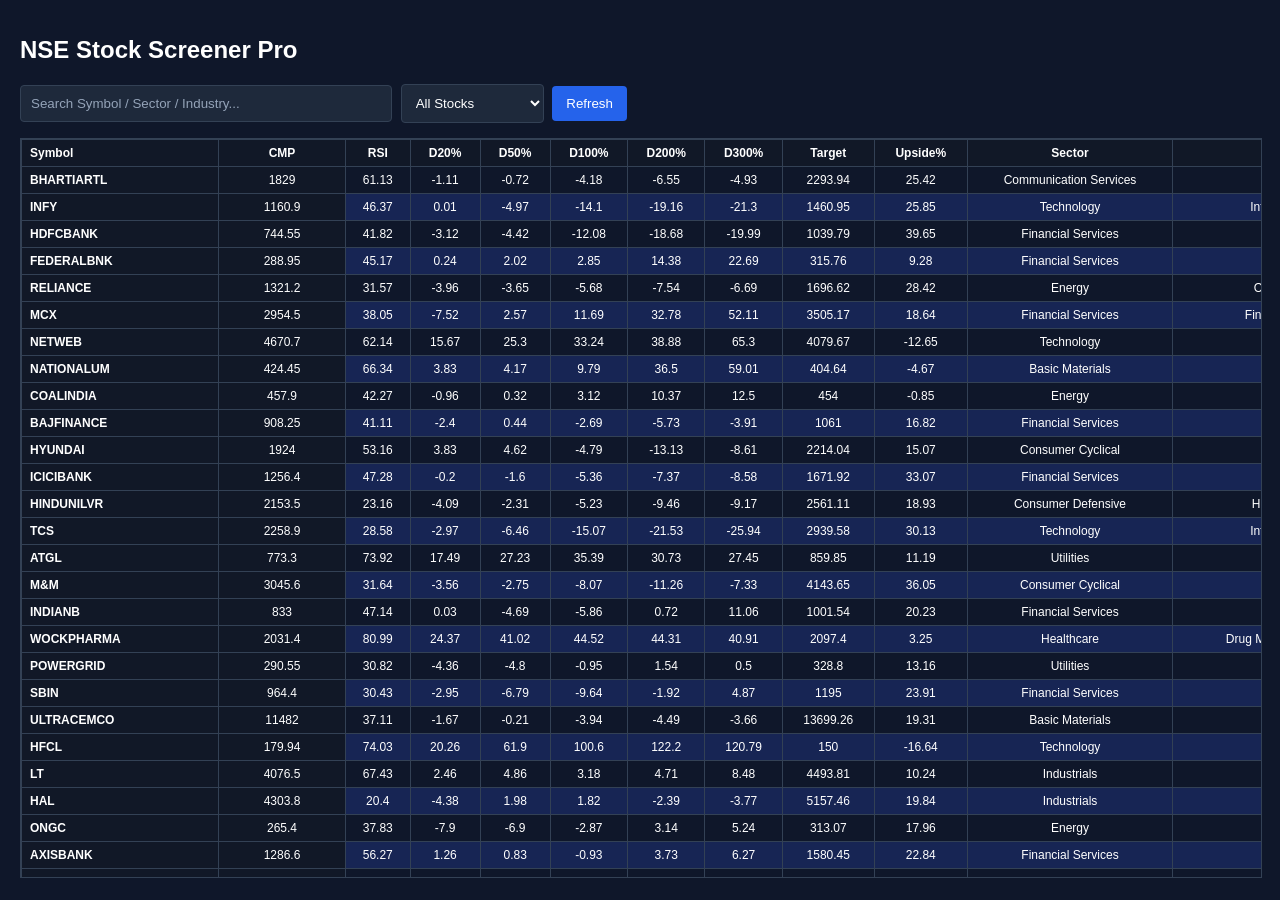
==== index.html @ 65018657 "Add files via upload" ====
<!DOCTYPE html>
<html>

<head>

<meta charset="UTF-8">

<title>NSE Stock Screener Pro</title>

<link rel="stylesheet" href="style.css">

</head>

<body>

<h1>NSE Stock Screener Pro</h1>

<div class="toolbar">

<input
    type="text"
    id="search"
    placeholder="Search Symbol / Sector / Industry..."
>

<select id="filter">

    <option value="all">
        All Stocks
    </option>

    <option value="buy">
        Buy / Strong Buy
    </option>

    <option value="rsi30">
        RSI < 30
    </option>

    <option value="rsi70">
        RSI > 70
    </option>

    <option value="upside20">
        Upside > 20%
    </option>

</select>

<button onclick="loadData()">
    Refresh
</button>

</div>

<div class="table-container">

<table id="stocks">

<thead>

<tr>

<th onclick="sortTable('symbol')">
Symbol
</th>

<th onclick="sortTable('close')">
CMP
</th>

<th onclick="sortTable('rsi')">
RSI
</th>

<th onclick="sortTable('dma20_gap_pct')">
D20%
</th>

<th onclick="sortTable('dma50_gap_pct')">
D50%
</th>

<th onclick="sortTable('dma100_gap_pct')">
D100%
</th>

<th onclick="sortTable('dma200_gap_pct')">
D200%
</th>

<th onclick="sortTable('dma300_gap_pct')">
D300%
</th>

<th onclick="sortTable('target')">
Target
</th>

<th onclick="sortTable('target_upside_pct')">
Upside%
</th>

<th onclick="sortTable('sector')">
Sector
</th>

<th onclick="sortTable('industry')">
Industry
</th>

<th onclick="sortTable('trailing_pe')">
PE
</th>

<th onclick="sortTable('forward_pe')">
Fwd PE
</th>

<th onclick="sortTable('price_to_book')">
PB
</th>

<th onclick="sortTable('roe')">
ROE %
</th>

<th onclick="sortTable('debt_to_equity')">
DebtEq
</th>

<th onclick="sortTable('revenue_growth')">
Revenue Growth %
</th>

<th onclick="sortTable('earnings_growth')">
Earnings Growth %
</th>

<th onclick="sortTable('recommendation')">
Recommendation
</th>

<th onclick="sortTable('analyst_count')">
Analysts
</th>

</tr>

</thead>

<tbody>

</tbody>

</table>

</div>

<script src="app.js"></script>

</body>

</html>
---- style.css ----
/* ==========================
   GENERAL
========================== */

body{

    font-family: Helvetica, Arial, sans-serif;

    font-size:13px;

    margin:0;
    padding:20px;

    background:#0f172a;
    color:white;
}

h1{

    margin-bottom:20px;

    color:white;

    font-size:24px;
}

/* ==========================
   TOOLBAR
========================== */

.toolbar{

    margin-bottom:15px;
}

input{

    width:350px;

    padding:10px;

    background:#1e293b;
    color:white;

    border:1px solid #334155;

    border-radius:4px;
}

input::placeholder{

    color:#94a3b8;
}

select{

    padding:10px;

    margin-left:5px;

    background:#1e293b;
    color:white;

    border:1px solid #334155;

    border-radius:4px;
}

button{

    padding:10px 14px;

    margin-left:5px;

    background:#2563eb;
    color:white;

    border:none;

    border-radius:4px;

    cursor:pointer;
}

button:hover{

    background:#1d4ed8;
}

/* ==========================
   TABLE CONTAINER
========================== */

.table-container{

    width:100%;

    overflow-x:auto;
    overflow-y:auto;

    max-height:82vh;

    border:1px solid #334155;
}

/* ==========================
   TABLE
========================== */

table{

    border-collapse:collapse;

    min-width:2600px;

    width:max-content;
}

thead th{

    position:sticky;

    top:0;

    background:#111827;

    color:white;

    z-index:5;
}

th,
td{

    border:1px solid #334155;

    padding:6px 8px;

    white-space:nowrap;

    text-align:center;

    font-size:12px;
}

/* ==========================
   ROW COLORS
========================== */

tr:nth-child(even){

    background:#172554;
}

tr:nth-child(odd){

    background:#0f172a;
}

tr:hover{

    background:#1e293b;
}

/* ==========================
   STICKY SYMBOL COLUMN
========================== */

th:nth-child(1),
td:nth-child(1){

    position:sticky;

    left:0;

    min-width:180px;
    width:180px;

    background:#111827;

    z-index:4;

    text-align:left;

    font-weight:bold;
}

/* ==========================
   STICKY CMP COLUMN
========================== */

th:nth-child(2),
td:nth-child(2){

    position:sticky;

    left:180px;

    min-width:110px;
    width:110px;

    background:#111827;

    z-index:4;
}

/* ==========================
   HEADER
========================== */

th{

    cursor:pointer;

    font-weight:bold;

    font-size:12px;
}

th:hover{

    background:#1f2937;
}

/* ==========================
   RECOMMENDATION COLORS
========================== */

.buy{

    color:#22c55e;

    font-weight:bold;
}

.strong-buy{

    color:#4ade80;

    font-weight:bold;
}

.hold{

    color:#f59e0b;

    font-weight:bold;
}

.sell{

    color:#ef4444;

    font-weight:bold;
}

/* ==========================
   POSITIVE / NEGATIVE
========================== */

.green{

    color:#22c55e;

    font-weight:bold;
}

.red{

    color:#ef4444;

    font-weight:bold;
}

.orange{

    color:#f59e0b;

    font-weight:bold;
}

/* ==========================
   SCROLLBAR
========================== */

::-webkit-scrollbar{

    width:10px;
    height:10px;
}

::-webkit-scrollbar-track{

    background:#1e293b;
}

::-webkit-scrollbar-thumb{

    background:#475569;

    border-radius:6px;
}

::-webkit-scrollbar-thumb:hover{

    background:#64748b;
}
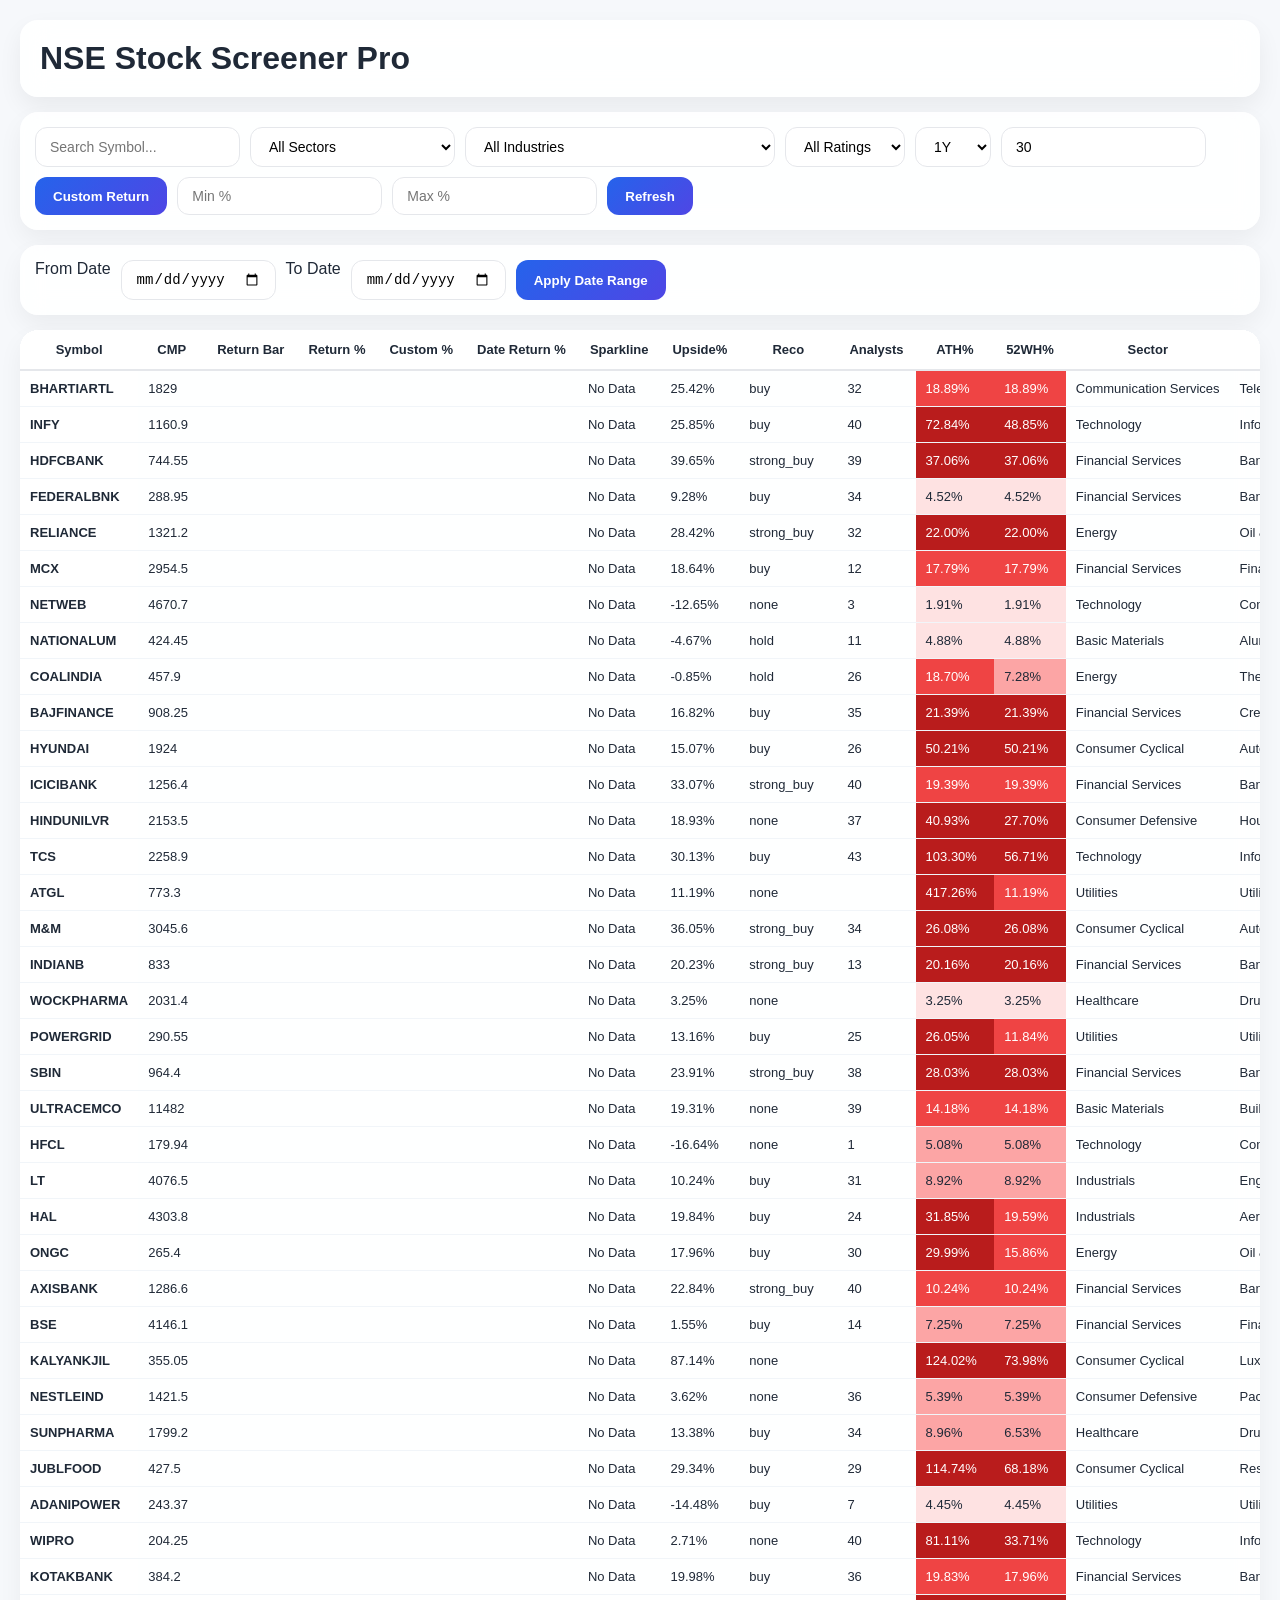
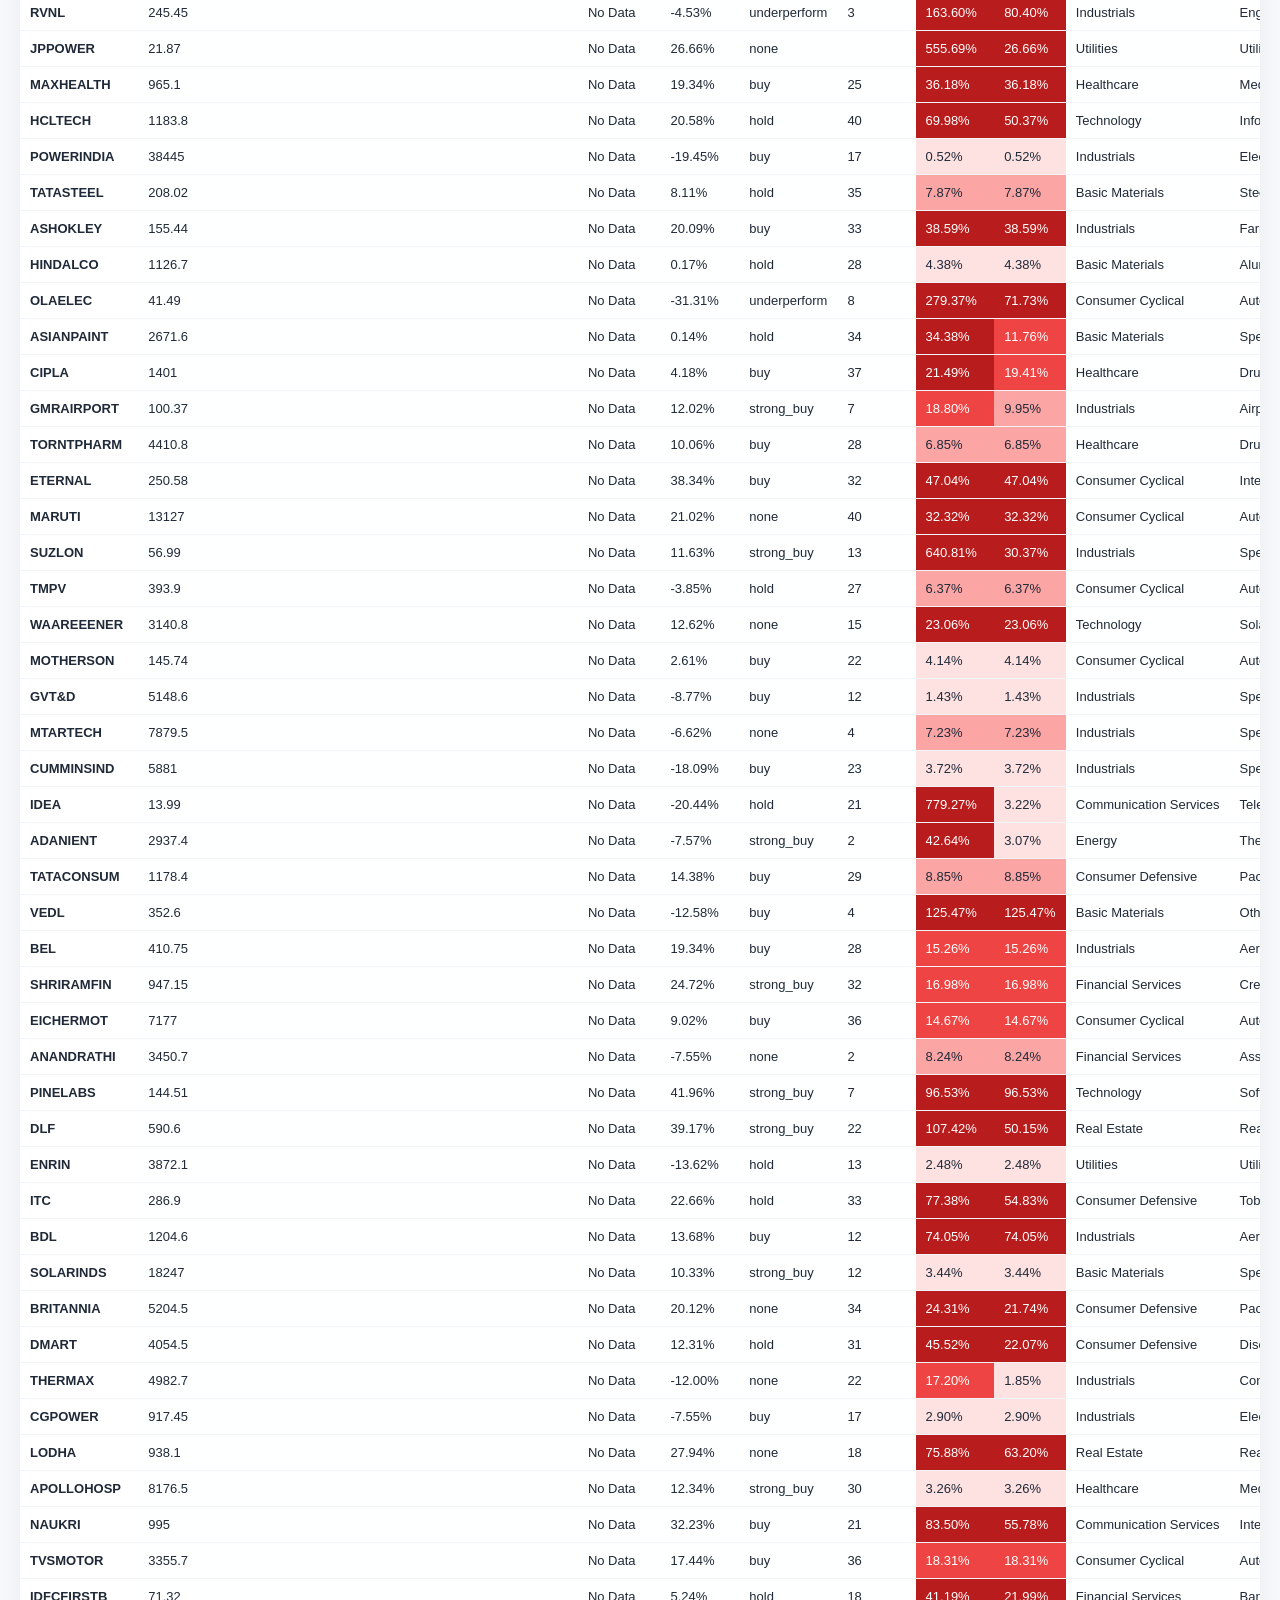
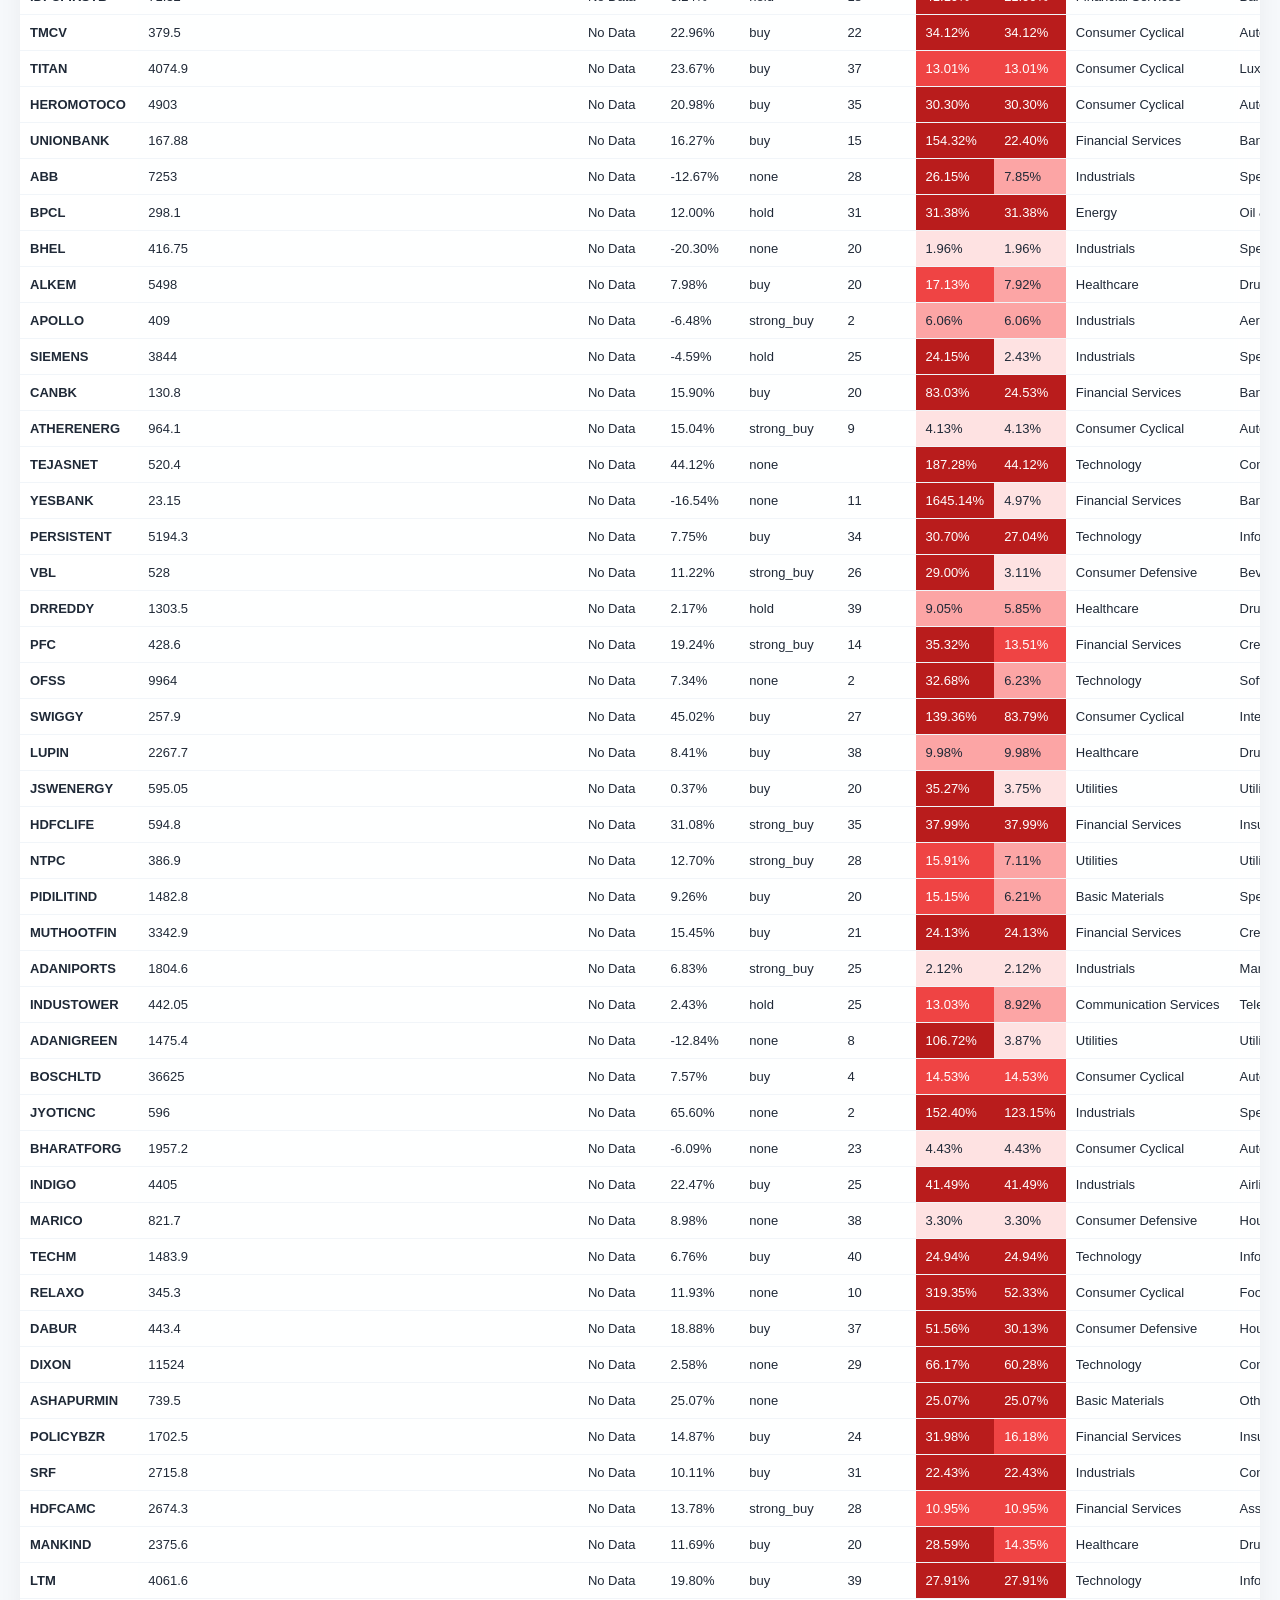
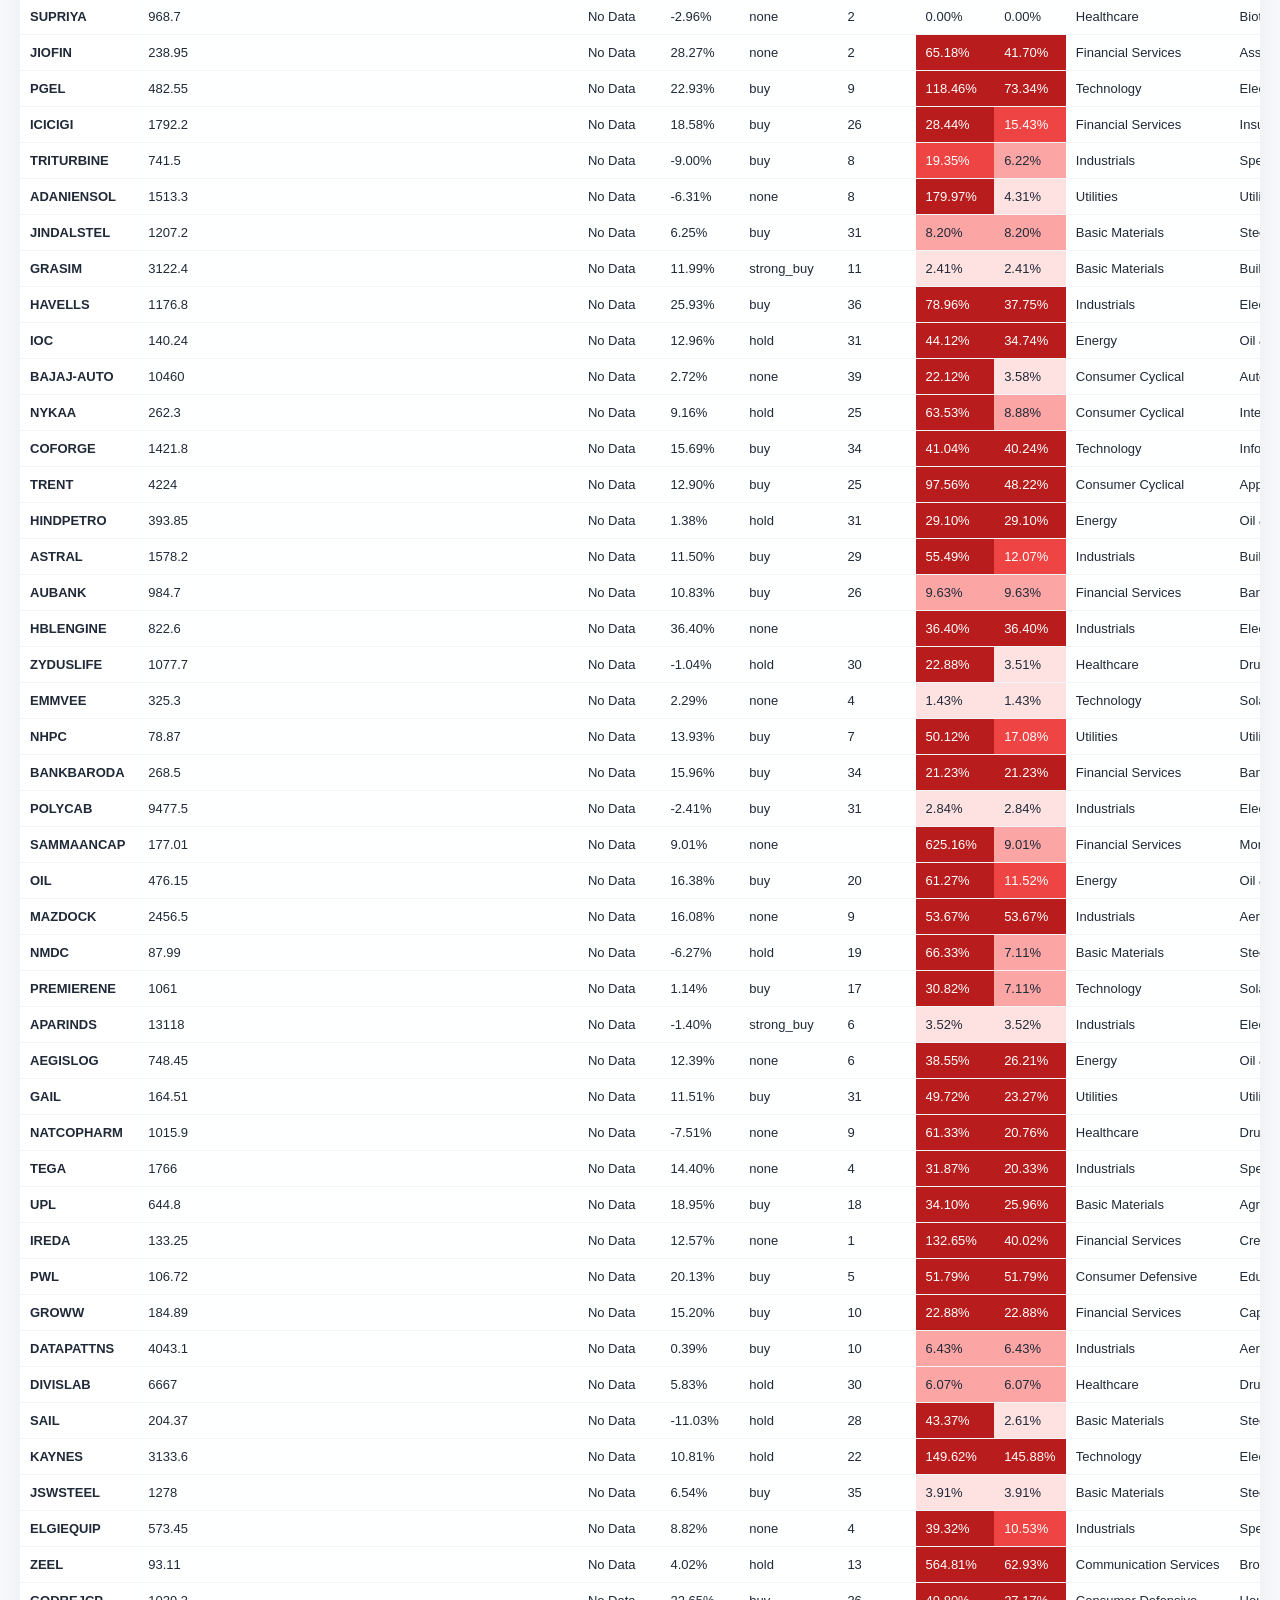
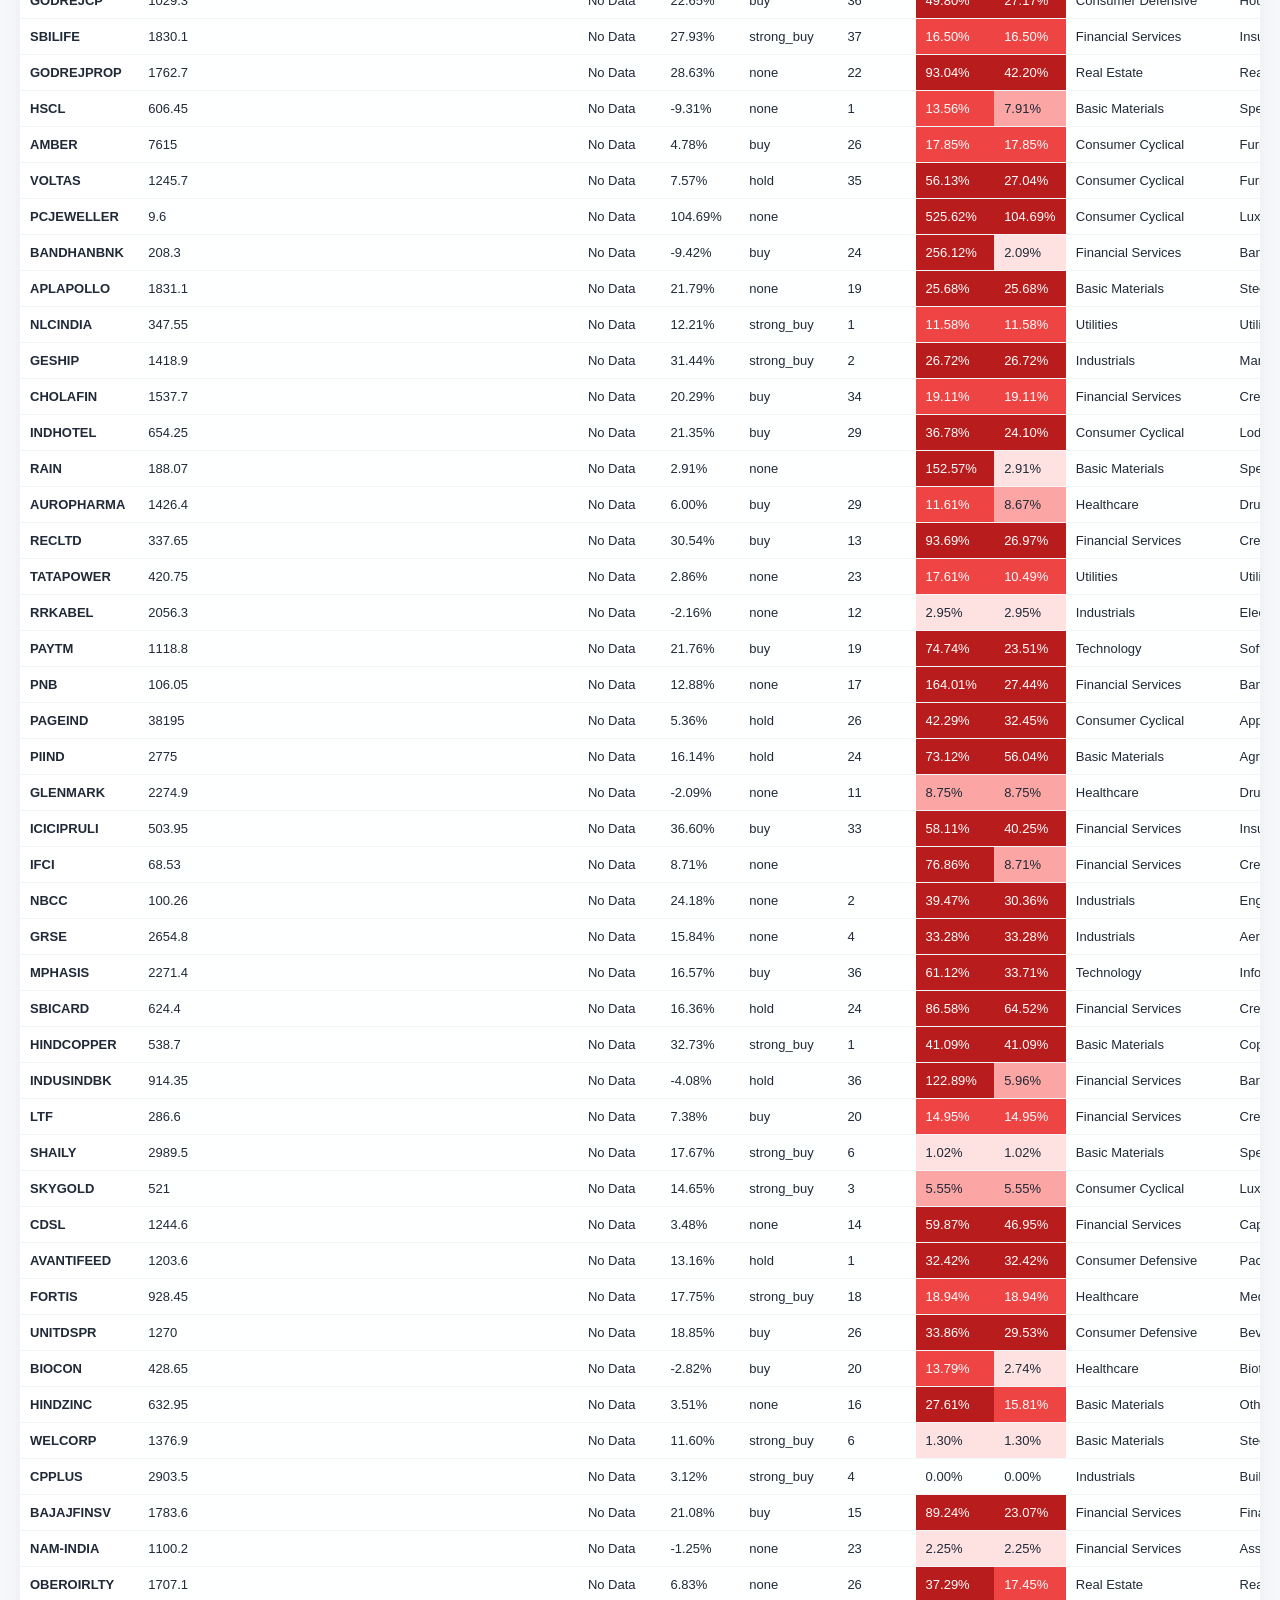
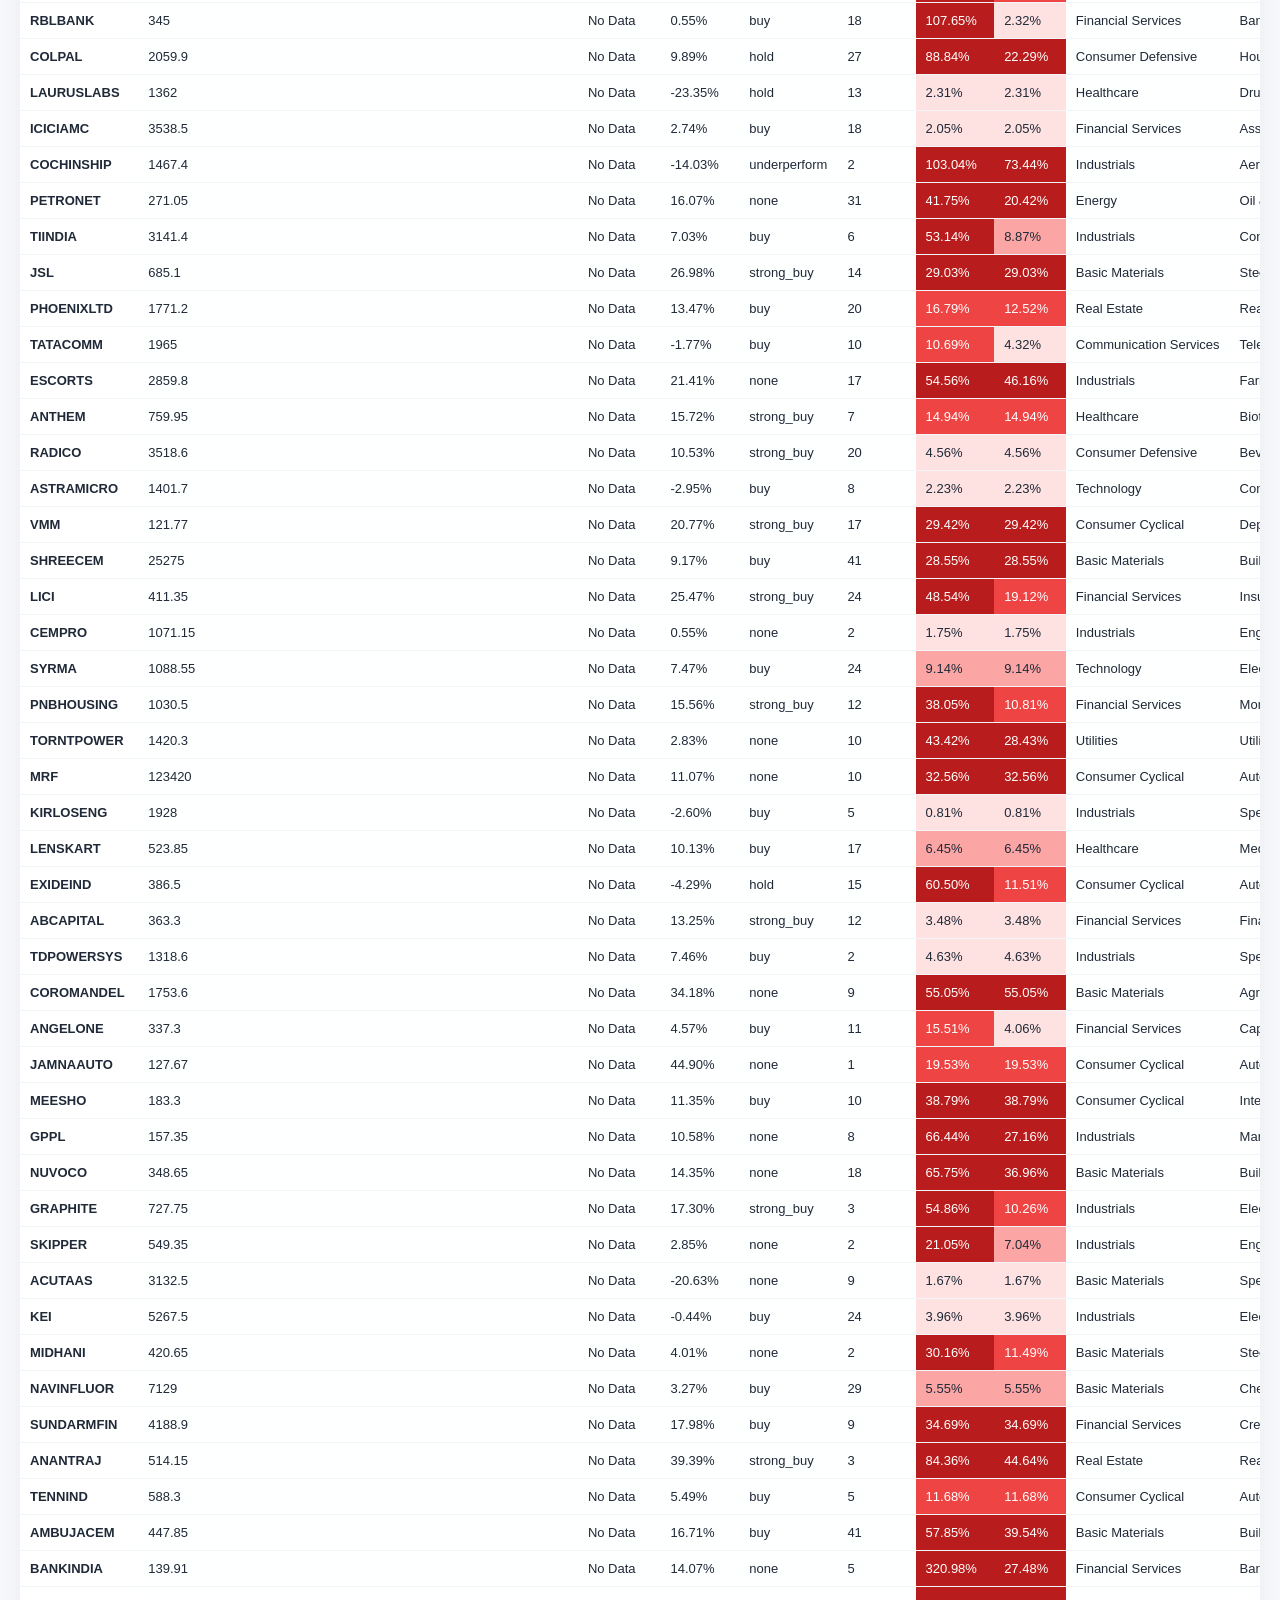
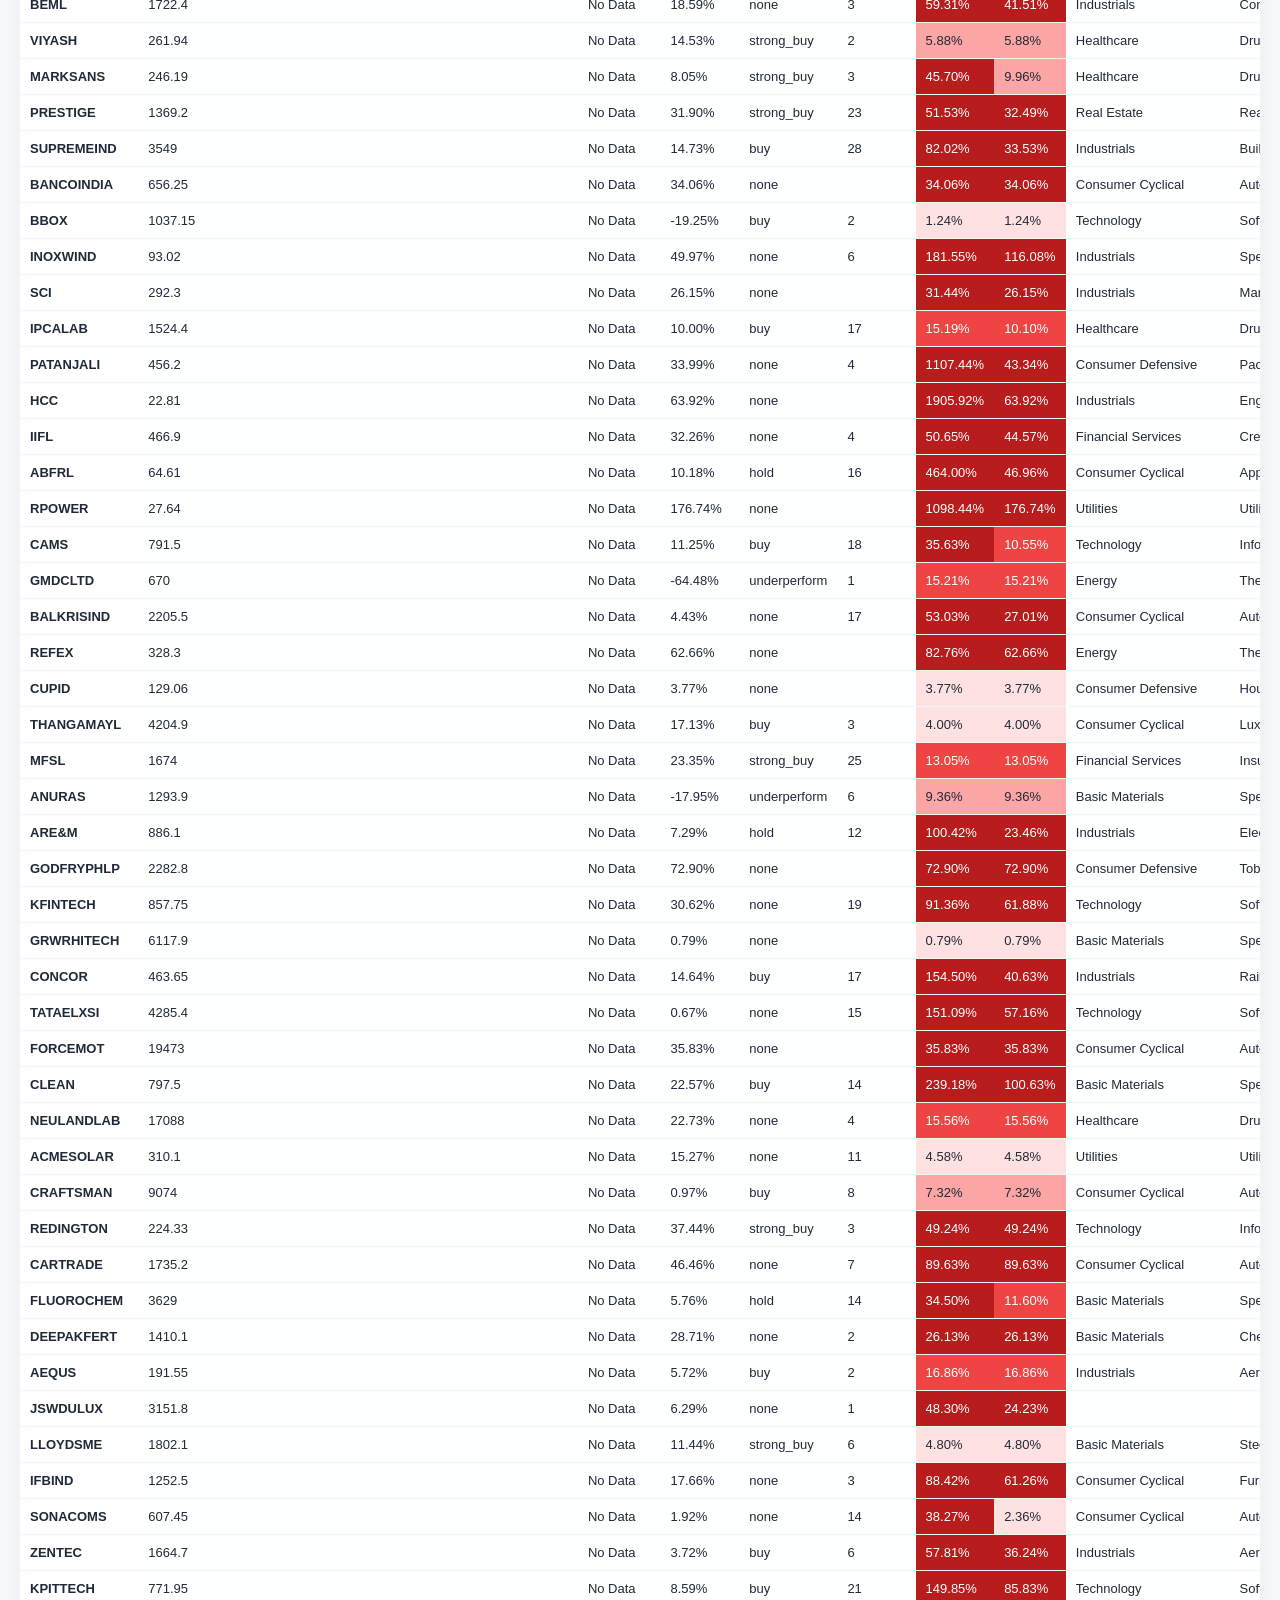
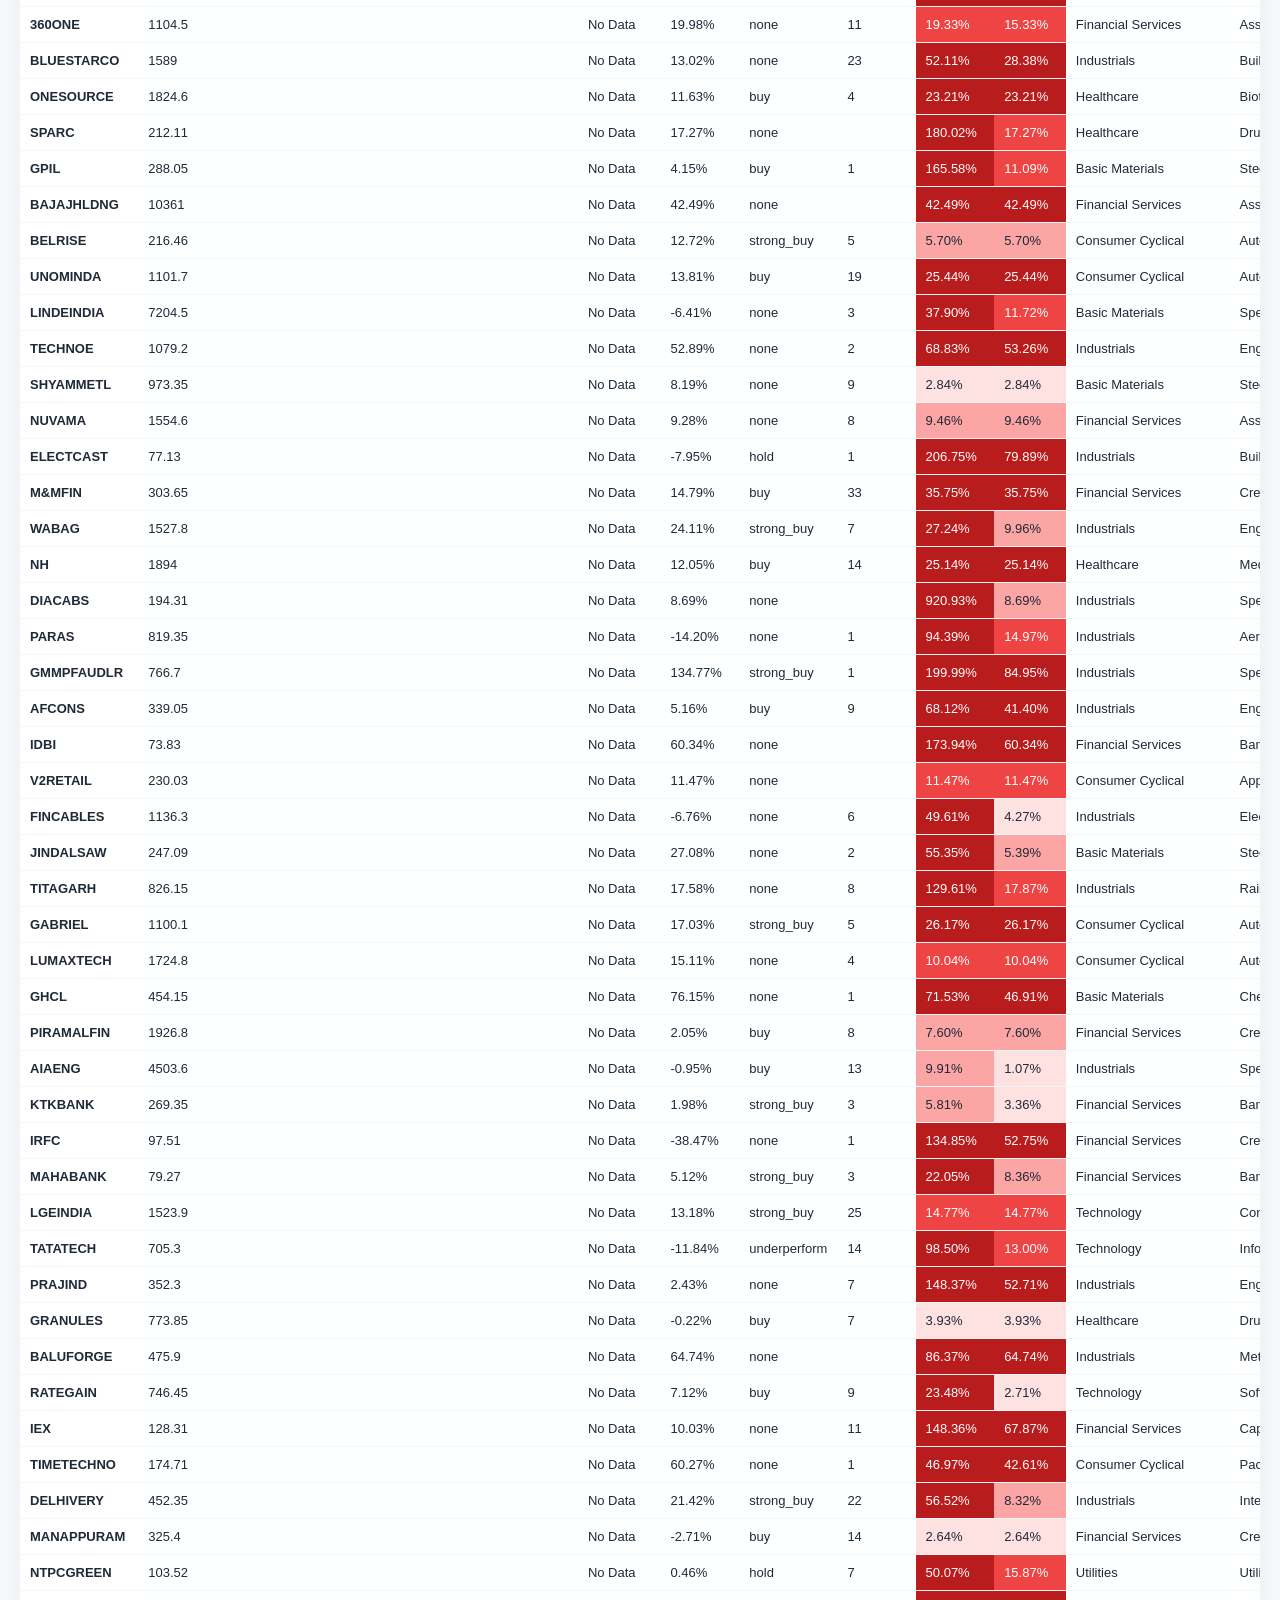
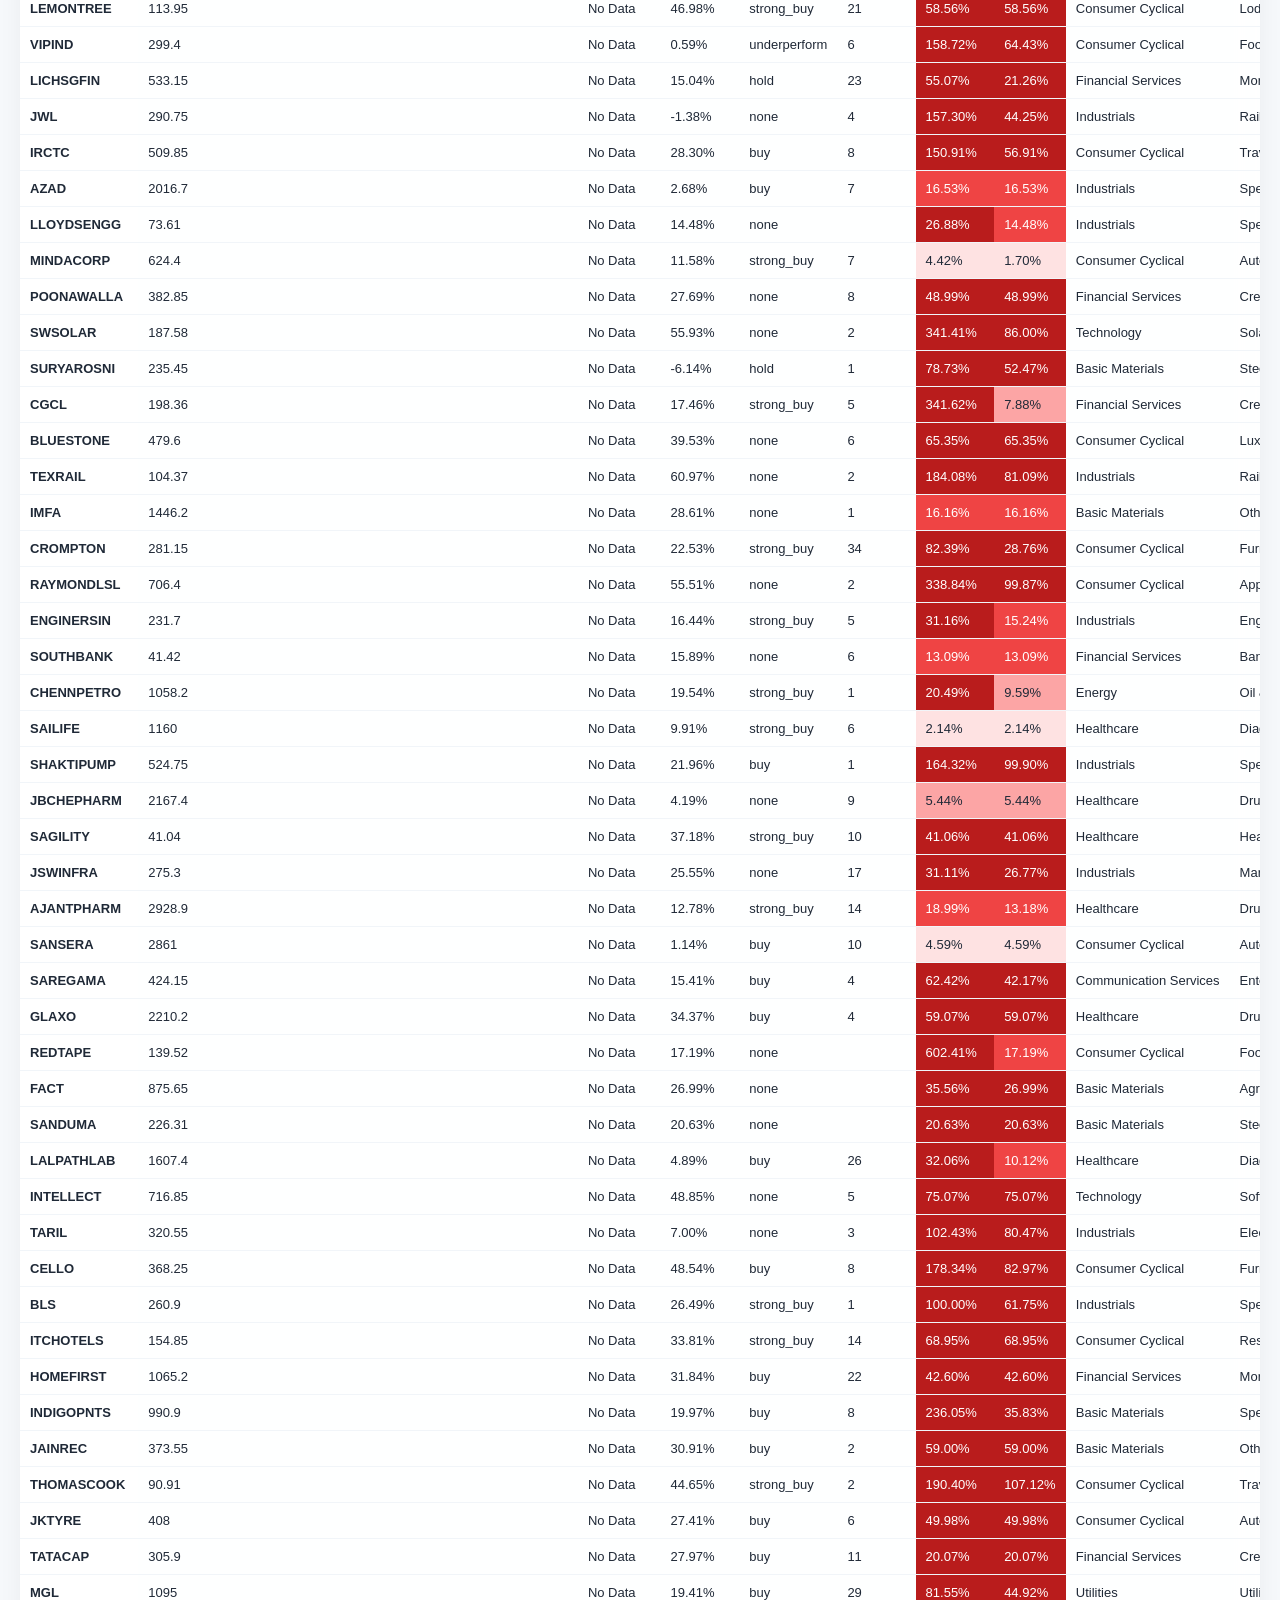
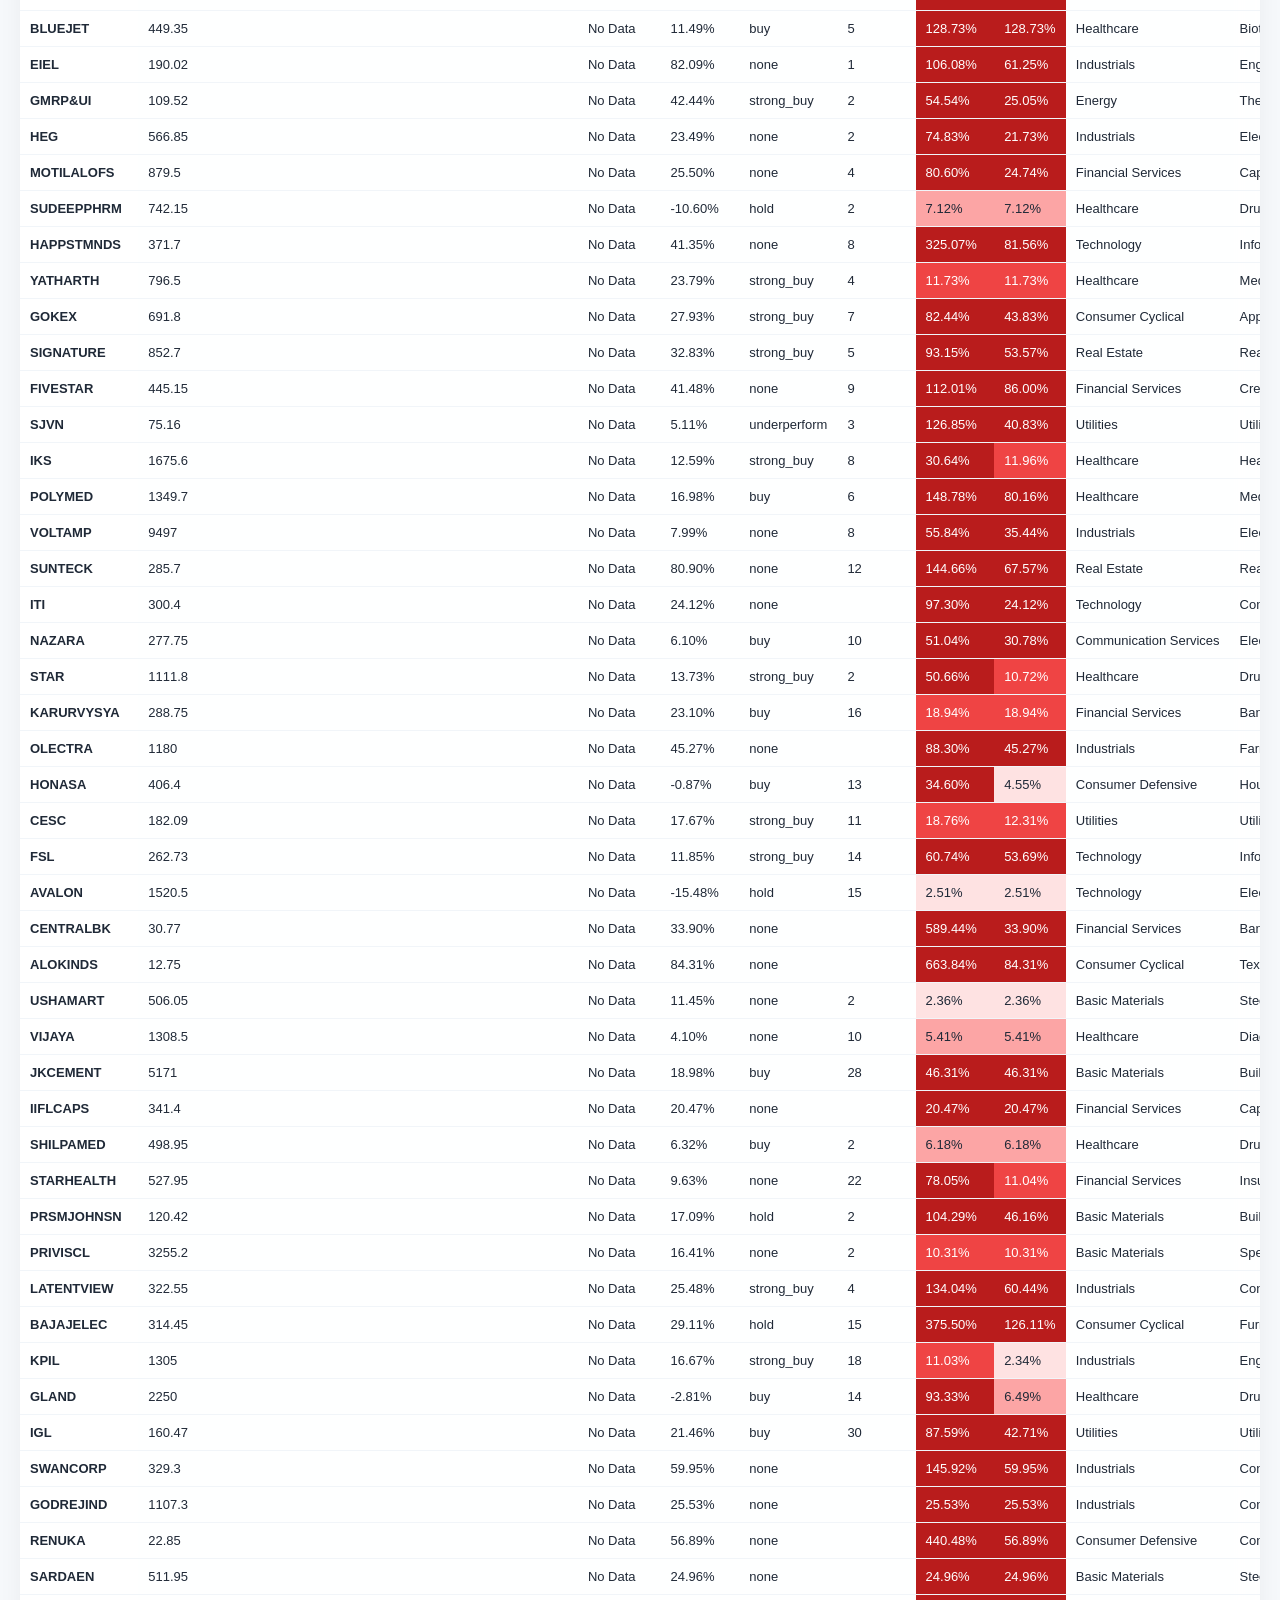
==== commit ede51ac9: "Add files via upload" ====
--- a/index.html
+++ b/index.html
@@ -1,55 +1,177 @@
 <!DOCTYPE html>
-<html>
+<html lang="en">
 
 <head>
 
 <meta charset="UTF-8">
 
+<meta name="viewport"
+      content="width=device-width, initial-scale=1.0">
+
 <title>NSE Stock Screener Pro</title>
 
-<link rel="stylesheet" href="style.css">
+<link rel="stylesheet"
+      href="style.css">
 
 </head>
 
 <body>
 
-<h1>NSE Stock Screener Pro</h1>
+<div class="header">
+
+    <h1>
+        NSE Stock Screener Pro
+    </h1>
+
+</div>
 
 <div class="toolbar">
 
-<input
-    type="text"
-    id="search"
-    placeholder="Search Symbol / Sector / Industry..."
->
-
-<select id="filter">
-
-    <option value="all">
-        All Stocks
-    </option>
-
-    <option value="buy">
-        Buy / Strong Buy
-    </option>
-
-    <option value="rsi30">
-        RSI < 30
-    </option>
-
-    <option value="rsi70">
-        RSI > 70
-    </option>
-
-    <option value="upside20">
-        Upside > 20%
-    </option>
-
-</select>
-
-<button onclick="loadData()">
-    Refresh
-</button>
+    <input
+        type="text"
+        id="search"
+        placeholder="Search Symbol..."
+    >
+
+    <select id="sectorFilter">
+
+        <option value="">
+            All Sectors
+        </option>
+
+    </select>
+
+    <select id="industryFilter">
+
+        <option value="">
+            All Industries
+        </option>
+
+    </select>
+
+    <select id="recommendationFilter">
+
+        <option value="">
+            All Ratings
+        </option>
+
+        <option value="strong_buy">
+            Strong Buy
+        </option>
+
+        <option value="buy">
+            Buy
+        </option>
+
+        <option value="hold">
+            Hold
+        </option>
+
+        <option value="sell">
+            Sell
+        </option>
+
+    </select>
+
+    <select id="periodSelector">
+
+        <option value="return_1d">
+            1D
+        </option>
+
+        <option value="return_2d">
+            2D
+        </option>
+
+        <option value="return_3d">
+            3D
+        </option>
+
+        <option value="return_5d">
+            5D
+        </option>
+
+        <option value="return_10d">
+            10D
+        </option>
+
+        <option value="return_20d">
+            20D
+        </option>
+
+        <option value="return_1m">
+            1M
+        </option>
+
+        <option value="return_3m">
+            3M
+        </option>
+
+        <option value="return_6m">
+            6M
+        </option>
+
+        <option value="return_1y"
+                selected>
+            1Y
+        </option>
+
+    </select>
+
+    <input
+        type="number"
+        id="customDays"
+        value="30"
+        min="1"
+    />
+
+    <button id="applyDaysBtn">
+        Custom Return
+    </button>
+
+   </select>
+
+   <input
+       type="number"
+       id="minReturn"
+       placeholder="Min %"
+   />
+
+   <input
+       type="number"
+       id="maxReturn"
+       placeholder="Max %"
+    />
+
+    <button onclick="loadData()">
+        Refresh
+    </button>
+
+</div>
+
+<div class="toolbar">
+
+    <label>
+        From Date
+    </label>
+
+    <input
+        type="date"
+        id="fromDate"
+    >
+
+    <label>
+        To Date
+    </label>
+
+    <input
+        type="date"
+        id="toDate"
+    >
+
+    <button id="dateRangeBtn">
+        Apply Date Range
+    </button>
 
 </div>
 
@@ -69,6 +191,54 @@
 CMP
 </th>
 
+<th>
+Return Bar
+</th>
+
+<th onclick="sortTable('selected_return')">
+Return %
+</th>
+
+<th onclick="sortTable('custom_return')">
+Custom %
+</th>
+
+<th onclick="sortTable('date_return')">
+Date Return %
+</th>
+
+<th>
+Sparkline
+</th>
+
+<th onclick="sortTable('target_upside_pct')">
+Upside%
+</th>
+
+<th onclick="sortTable('recommendation')">
+Reco
+</th>
+
+<th onclick="sortTable('analyst_count')">
+Analysts
+</th>
+
+<th onclick="sortTable('ath_distance_pct')">
+ATH%
+</th>
+
+<th onclick="sortTable('high52_distance_pct')">
+52WH%
+</th>
+
+<th onclick="sortTable('sector')">
+Sector
+</th>
+
+<th onclick="sortTable('industry')">
+Industry
+</th>
+
 <th onclick="sortTable('rsi')">
 RSI
 </th>
@@ -93,22 +263,6 @@
 D300%
 </th>
 
-<th onclick="sortTable('target')">
-Target
-</th>
-
-<th onclick="sortTable('target_upside_pct')">
-Upside%
-</th>
-
-<th onclick="sortTable('sector')">
-Sector
-</th>
-
-<th onclick="sortTable('industry')">
-Industry
-</th>
-
 <th onclick="sortTable('trailing_pe')">
 PE
 </th>
@@ -122,7 +276,7 @@
 </th>
 
 <th onclick="sortTable('roe')">
-ROE %
+ROE
 </th>
 
 <th onclick="sortTable('debt_to_equity')">
@@ -130,19 +284,11 @@
 </th>
 
 <th onclick="sortTable('revenue_growth')">
-Revenue Growth %
+Revenue Growth
 </th>
 
 <th onclick="sortTable('earnings_growth')">
-Earnings Growth %
-</th>
-
-<th onclick="sortTable('recommendation')">
-Recommendation
-</th>
-
-<th onclick="sortTable('analyst_count')">
-Analysts
+Earnings Growth
 </th>
 
 </tr>
@@ -157,8 +303,17 @@
 
 </div>
 
+<div
+    class="footer"
+    id="recordCount"
+>
+
+    Loading...
+
+</div>
+
 <script src="app.js"></script>
 
 </body>
 
-</html>
+</html>
--- a/style.css
+++ b/style.css
@@ -1,307 +1,652 @@
-/* ==========================
-   GENERAL
-========================== */
-
-body{
-
-    font-family: Helvetica, Arial, sans-serif;
-
-    font-size:13px;
-
-    margin:0;
-    padding:20px;
-
-    background:#0f172a;
-    color:white;
-}
-
-h1{
-
-    margin-bottom:20px;
-
-    color:white;
-
-    font-size:24px;
-}
-
-/* ==========================
+/* =====================================
+   GLOBAL
+===================================== */
+
+* {
+
+    box-sizing: border-box;
+
+}
+
+body {
+
+    margin: 0;
+
+    padding: 20px;
+
+    background: #f6f8fb;
+
+    font-family:
+        Inter,
+        Segoe UI,
+        Arial,
+        sans-serif;
+
+    color: #1f2937;
+
+}
+
+/* =====================================
+   HEADER
+===================================== */
+
+.header {
+
+    background:
+        rgba(
+            255,
+            255,
+            255,
+            0.9
+        );
+
+    backdrop-filter:
+        blur(15px);
+
+    border-radius:
+        18px;
+
+    padding:
+        20px;
+
+    margin-bottom:
+        15px;
+
+    box-shadow:
+        0 10px 25px
+        rgba(
+            0,
+            0,
+            0,
+            0.06
+        );
+
+}
+
+.header h1 {
+
+    margin: 0;
+
+    font-size: 32px;
+
+    font-weight: 700;
+
+}
+
+/* =====================================
    TOOLBAR
-========================== */
-
-.toolbar{
-
-    margin-bottom:15px;
-}
-
-input{
-
-    width:350px;
-
-    padding:10px;
-
-    background:#1e293b;
-    color:white;
-
-    border:1px solid #334155;
-
-    border-radius:4px;
-}
-
-input::placeholder{
-
-    color:#94a3b8;
-}
-
-select{
-
-    padding:10px;
-
-    margin-left:5px;
-
-    background:#1e293b;
-    color:white;
-
-    border:1px solid #334155;
-
-    border-radius:4px;
-}
-
-button{
-
-    padding:10px 14px;
-
-    margin-left:5px;
-
-    background:#2563eb;
-    color:white;
-
-    border:none;
-
-    border-radius:4px;
-
-    cursor:pointer;
-}
-
-button:hover{
-
-    background:#1d4ed8;
-}
-
-/* ==========================
+===================================== */
+
+.toolbar {
+
+    display: flex;
+
+    flex-wrap: wrap;
+
+    gap: 10px;
+
+    margin-bottom: 15px;
+
+    background:
+        rgba(
+            255,
+            255,
+            255,
+            0.9
+        );
+
+    backdrop-filter:
+        blur(12px);
+
+    padding:
+        15px;
+
+    border-radius:
+        18px;
+
+    box-shadow:
+        0 10px 25px
+        rgba(
+            0,
+            0,
+            0,
+            0.05
+        );
+
+}
+
+input,
+select {
+
+    padding:
+        10px 14px;
+
+    border:
+        1px solid #e5e7eb;
+
+    border-radius:
+        12px;
+
+    background:
+        white;
+
+    font-size:
+        14px;
+
+}
+
+button {
+
+    border: none;
+
+    cursor: pointer;
+
+    border-radius:
+        12px;
+
+    padding:
+        10px 18px;
+
+    color:
+        white;
+
+    font-weight:
+        600;
+
+    background:
+        linear-gradient(
+            135deg,
+            #2563eb,
+            #4f46e5
+        );
+
+    transition:
+        all 0.2s ease;
+
+}
+
+button:hover {
+
+    transform:
+        translateY(-2px);
+
+}
+
+/* =====================================
    TABLE CONTAINER
-========================== */
-
-.table-container{
-
-    width:100%;
-
-    overflow-x:auto;
-    overflow-y:auto;
-
-    max-height:82vh;
-
-    border:1px solid #334155;
-}
-
-/* ==========================
+===================================== */
+
+.table-container {
+
+    background:
+        rgba(
+            255,
+            255,
+            255,
+            0.9
+        );
+
+    backdrop-filter:
+        blur(12px);
+
+    border-radius:
+        18px;
+
+    overflow:
+        auto;
+
+    box-shadow:
+        0 10px 25px
+        rgba(
+            0,
+            0,
+            0,
+            0.05
+        );
+
+}
+
+/* =====================================
    TABLE
-========================== */
-
-table{
-
-    border-collapse:collapse;
-
-    min-width:2600px;
-
-    width:max-content;
-}
-
-thead th{
-
-    position:sticky;
-
-    top:0;
-
-    background:#111827;
-
-    color:white;
-
-    z-index:5;
-}
-
-th,
-td{
-
-    border:1px solid #334155;
-
-    padding:6px 8px;
-
-    white-space:nowrap;
-
-    text-align:center;
-
-    font-size:12px;
-}
-
-/* ==========================
-   ROW COLORS
-========================== */
-
-tr:nth-child(even){
-
-    background:#172554;
-}
-
-tr:nth-child(odd){
-
-    background:#0f172a;
-}
-
-tr:hover{
-
-    background:#1e293b;
-}
-
-/* ==========================
-   STICKY SYMBOL COLUMN
-========================== */
-
-th:nth-child(1),
-td:nth-child(1){
-
-    position:sticky;
-
-    left:0;
-
-    min-width:180px;
-    width:180px;
-
-    background:#111827;
-
-    z-index:4;
-
-    text-align:left;
-
-    font-weight:bold;
-}
-
-/* ==========================
-   STICKY CMP COLUMN
-========================== */
-
-th:nth-child(2),
-td:nth-child(2){
-
-    position:sticky;
-
-    left:180px;
-
-    min-width:110px;
-    width:110px;
-
-    background:#111827;
-
-    z-index:4;
-}
-
-/* ==========================
-   HEADER
-========================== */
-
-th{
-
-    cursor:pointer;
-
-    font-weight:bold;
-
-    font-size:12px;
-}
-
-th:hover{
-
-    background:#1f2937;
-}
-
-/* ==========================
+===================================== */
+
+table {
+
+    width: 100%;
+
+    border-collapse:
+        collapse;
+
+    min-width:
+        2200px;
+
+}
+
+thead th {
+
+    position:
+        sticky;
+
+    top: 0;
+
+    z-index: 100;
+
+    background:
+        white;
+
+    padding:
+        12px;
+
+    font-size:
+        13px;
+
+    font-weight:
+        700;
+
+    border-bottom:
+        2px solid #e5e7eb;
+
+    cursor:
+        pointer;
+
+    white-space:
+        nowrap;
+
+}
+
+tbody td {
+
+    padding:
+        10px;
+
+    border-bottom:
+        1px solid #f1f5f9;
+
+    font-size:
+        13px;
+
+    white-space:
+        nowrap;
+
+}
+
+tbody tr:hover {
+
+    background:
+        #f8fafc;
+
+}
+
+/* =====================================
+   SYMBOL COLUMN
+===================================== */
+
+tbody td:first-child {
+
+    font-weight:
+        700;
+
+}
+
+thead th:first-child {
+
+    position:
+        sticky;
+
+    left: 0;
+
+    background:
+        white;
+
+    z-index:
+        101;
+
+}
+
+tbody td:first-child {
+
+    position:
+        sticky;
+
+    left: 0;
+
+    background:
+        white;
+
+    z-index:
+        50;
+
+}
+
+/* =====================================
    RECOMMENDATION COLORS
-========================== */
-
-.buy{
-
-    color:#22c55e;
-
-    font-weight:bold;
-}
-
-.strong-buy{
-
-    color:#4ade80;
-
-    font-weight:bold;
-}
-
-.hold{
-
-    color:#f59e0b;
-
-    font-weight:bold;
-}
-
-.sell{
-
-    color:#ef4444;
-
-    font-weight:bold;
-}
-
-/* ==========================
-   POSITIVE / NEGATIVE
-========================== */
-
-.green{
-
-    color:#22c55e;
-
-    font-weight:bold;
-}
-
-.red{
-
-    color:#ef4444;
-
-    font-weight:bold;
-}
-
-.orange{
-
-    color:#f59e0b;
-
-    font-weight:bold;
-}
-
-/* ==========================
+===================================== */
+
+.buy {
+
+    color:
+        #16a34a;
+
+    font-weight:
+        700;
+
+}
+
+.strong-buy {
+
+    color:
+        #15803d;
+
+    font-weight:
+        700;
+
+}
+
+.hold {
+
+    color:
+        #ca8a04;
+
+    font-weight:
+        700;
+
+}
+
+.sell {
+
+    color:
+        #dc2626;
+
+    font-weight:
+        700;
+
+}
+
+/* =====================================
+   HEATMAP COLORS
+===================================== */
+
+.green-1 {
+
+    background:
+        #dcfce7;
+
+}
+
+.green-2 {
+
+    background:
+        #86efac;
+
+}
+
+.green-3 {
+
+    background:
+        #22c55e;
+
+    color:
+        white;
+
+}
+
+.green-4 {
+
+    background:
+        #15803d;
+
+    color:
+        white;
+
+}
+
+.red-1 {
+
+    background:
+        #fee2e2;
+
+}
+
+.red-2 {
+
+    background:
+        #fca5a5;
+
+}
+
+.red-3 {
+
+    background:
+        #ef4444;
+
+    color:
+        white;
+
+}
+
+.red-4 {
+
+    background:
+        #b91c1c;
+
+    color:
+        white;
+
+}
+
+/* =====================================
+   RETURN BAR
+===================================== */
+
+.returnBar {
+
+    width:
+        140px;
+
+    height:
+        18px;
+
+    position:
+        relative;
+
+    background:
+        #f3f4f6;
+
+    border-radius:
+        999px;
+
+    overflow:
+        hidden;
+
+}
+
+.returnBarCenter {
+
+    position:
+        absolute;
+
+    left:
+        50%;
+
+    top:
+        0;
+
+    bottom:
+        0;
+
+    width:
+        2px;
+
+    background:
+        #9ca3af;
+
+}
+
+.returnPositive {
+
+    position:
+        absolute;
+
+    left:
+        50%;
+
+    height:
+        100%;
+
+    background:
+        #22c55e;
+
+}
+
+.returnNegative {
+
+    position:
+        absolute;
+
+    right:
+        50%;
+
+    height:
+        100%;
+
+    background:
+        #ef4444;
+
+}
+
+/* =====================================
+   SPARKLINE
+===================================== */
+
+.sparkline {
+
+    font-family:
+        monospace;
+
+    letter-spacing:
+        1px;
+
+    font-size:
+        14px;
+
+}
+
+/* =====================================
+   FOOTER
+===================================== */
+
+.footer {
+
+    margin-top:
+        15px;
+
+    padding:
+        15px;
+
+    background:
+        rgba(
+            255,
+            255,
+            255,
+            0.9
+        );
+
+    border-radius:
+        18px;
+
+    text-align:
+        center;
+
+    font-weight:
+        600;
+
+    box-shadow:
+        0 10px 25px
+        rgba(
+            0,
+            0,
+            0,
+            0.05
+        );
+
+}
+
+/* =====================================
    SCROLLBAR
-========================== */
-
-::-webkit-scrollbar{
-
-    width:10px;
-    height:10px;
-}
-
-::-webkit-scrollbar-track{
-
-    background:#1e293b;
-}
-
-::-webkit-scrollbar-thumb{
-
-    background:#475569;
-
-    border-radius:6px;
-}
-
-::-webkit-scrollbar-thumb:hover{
-
-    background:#64748b;
-}
+===================================== */
+
+::-webkit-scrollbar {
+
+    height:
+        10px;
+
+    width:
+        10px;
+
+}
+
+::-webkit-scrollbar-track {
+
+    background:
+        #f1f5f9;
+
+}
+
+::-webkit-scrollbar-thumb {
+
+    background:
+        #cbd5e1;
+
+    border-radius:
+        999px;
+
+}
+
+::-webkit-scrollbar-thumb:hover {
+
+    background:
+        #94a3b8;
+
+}
+
+.sparklineBox {
+
+    width: 250px;
+
+    height: 36px;
+
+    display: flex;
+
+    align-items: flex-end;
+
+    gap: 1px;
+
+    overflow: hidden;
+}
+
+.sparkUp {
+
+    flex: 1;
+
+    height: 100%;
+
+    background: #22c55e;
+}
+
+.sparkDown {
+
+    flex: 1;
+
+    height: 100%;
+
+    background: #ef4444;
+}
+
+.sparkFlat {
+
+    flex: 1;
+
+    height: 100%;
+
+    background: #d1d5db;
+}
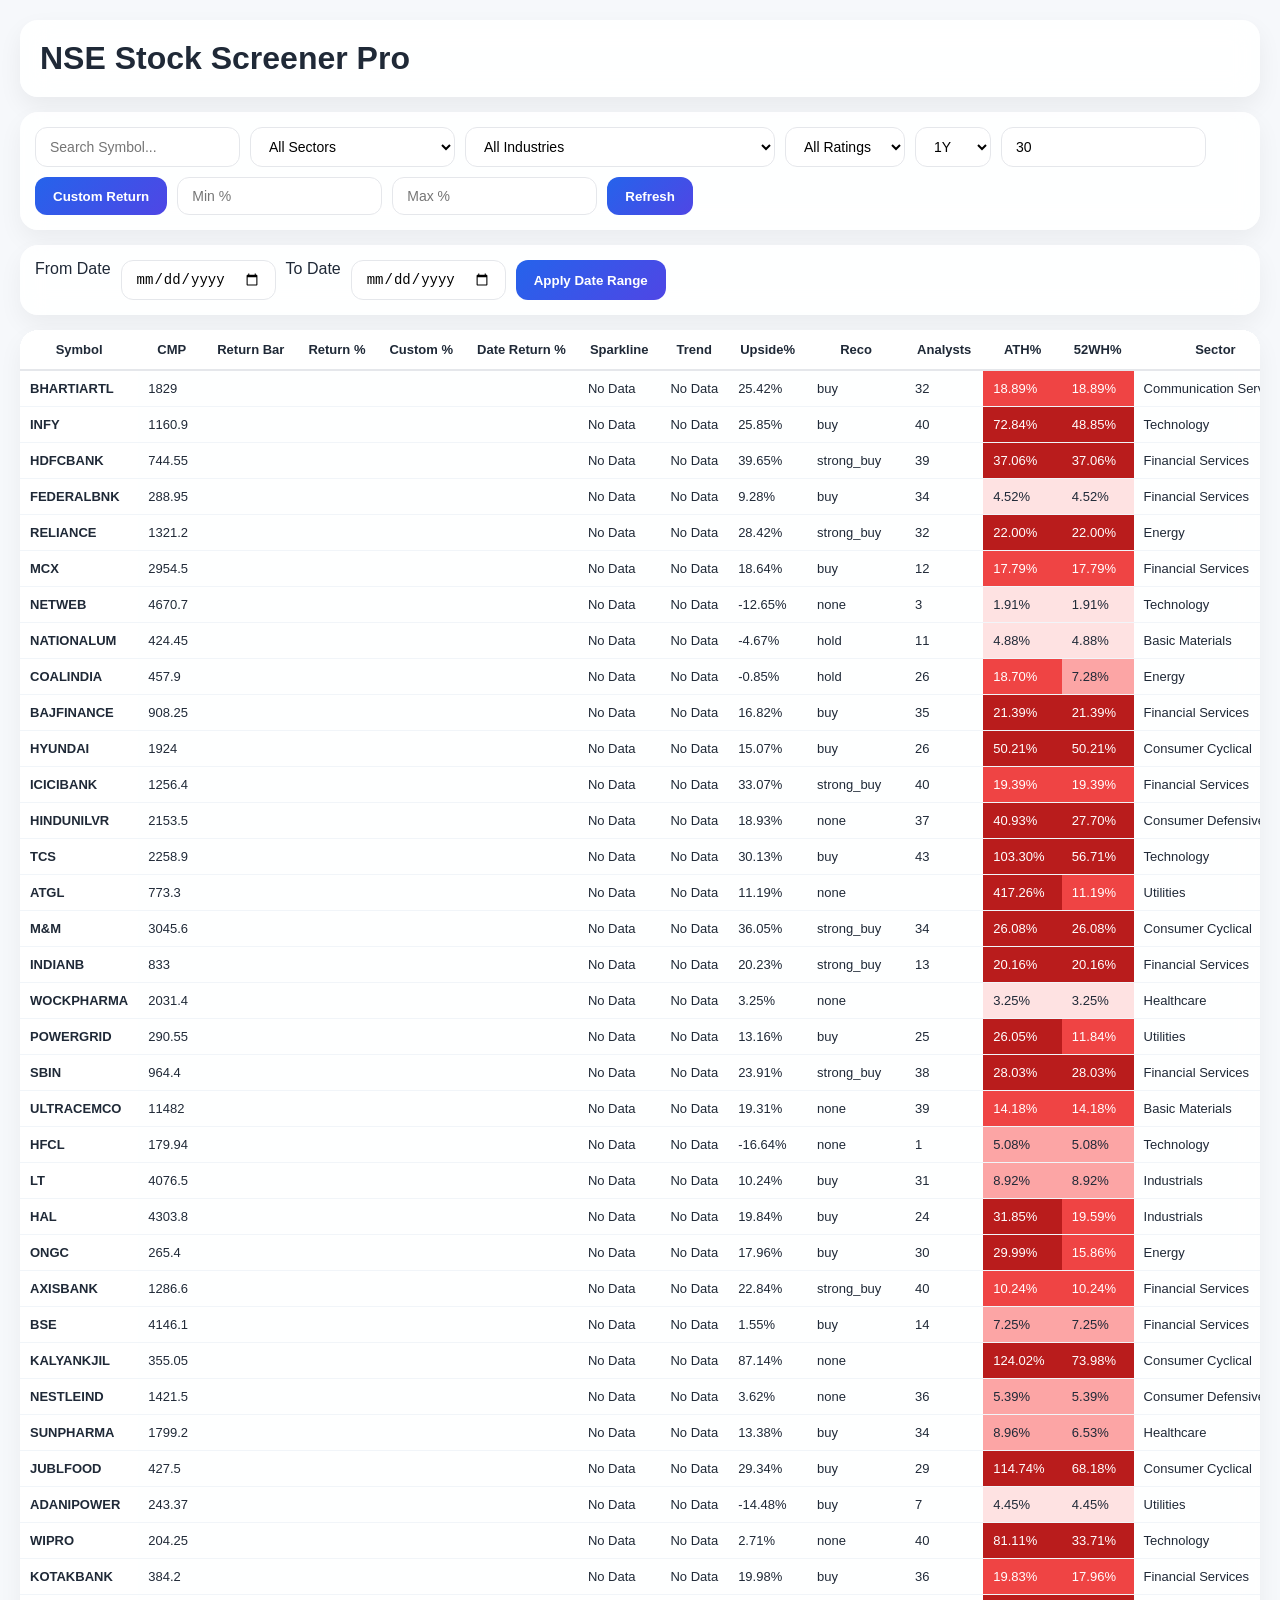
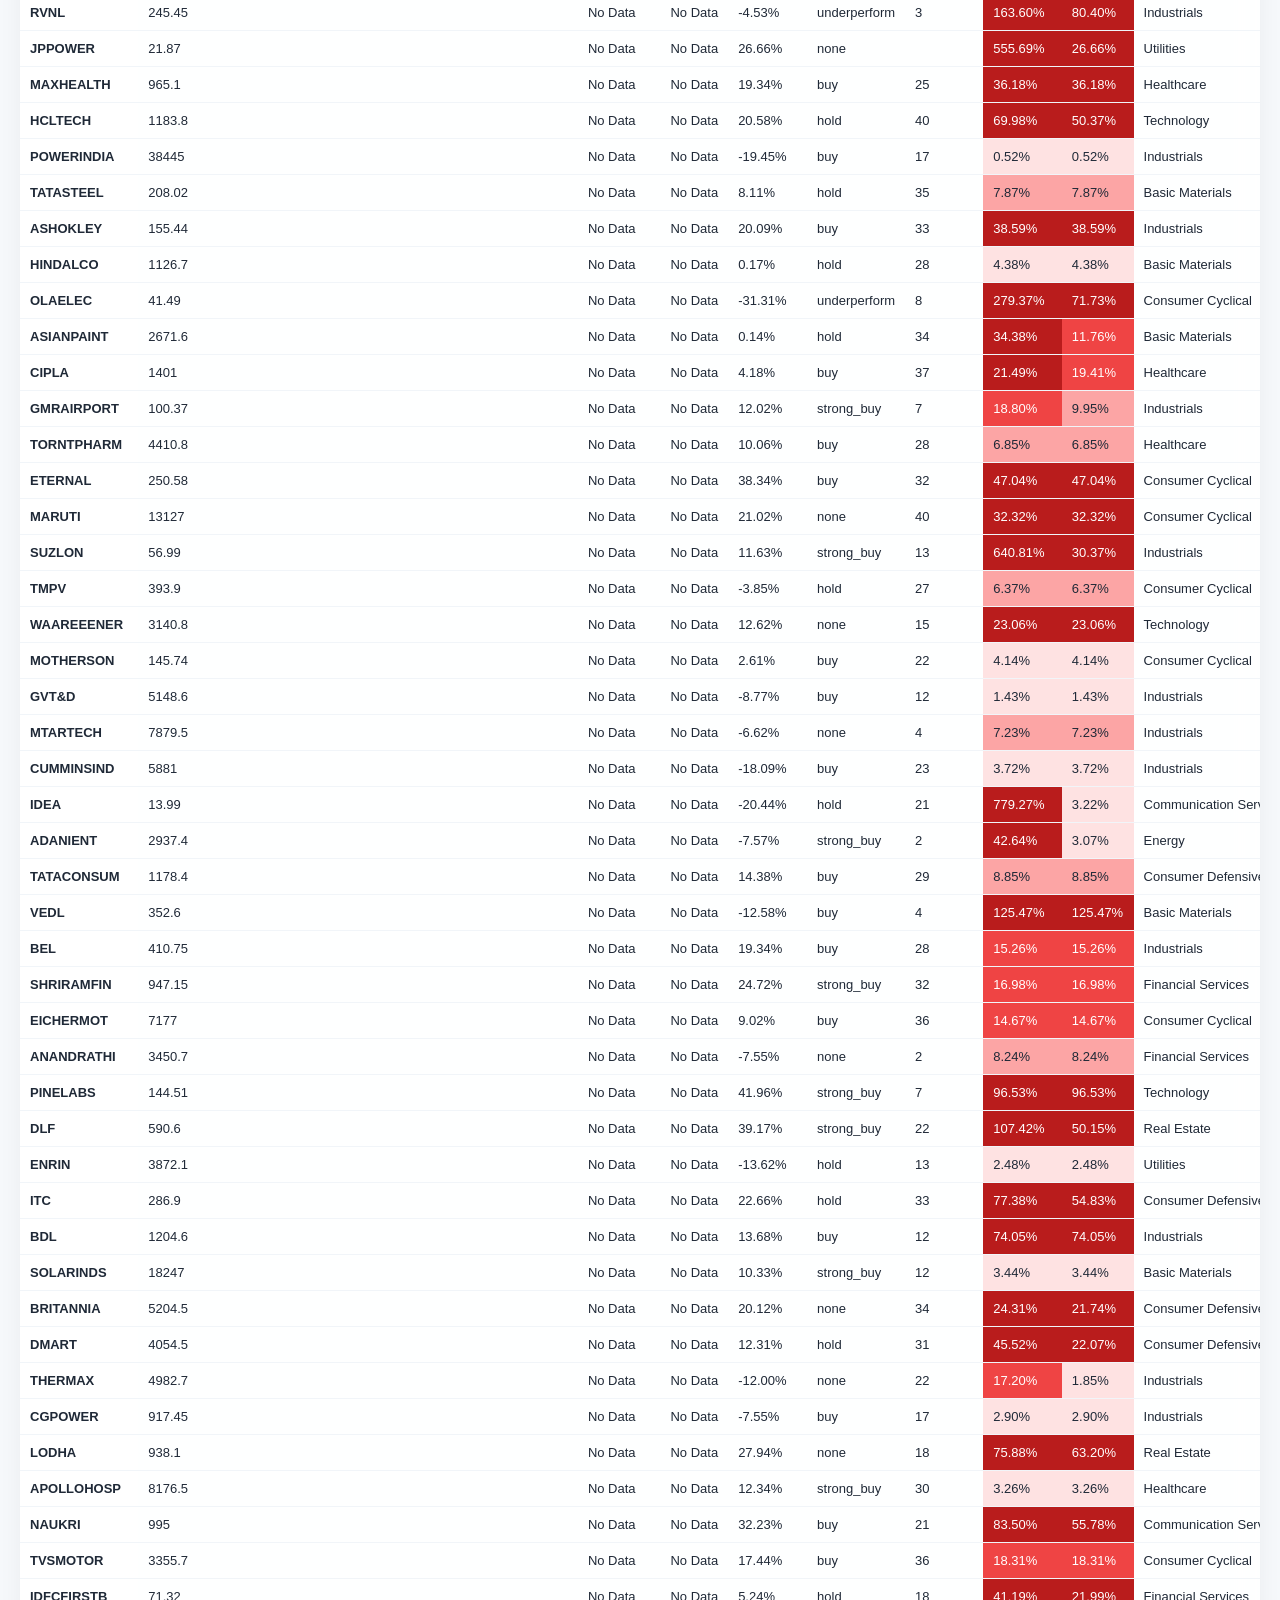
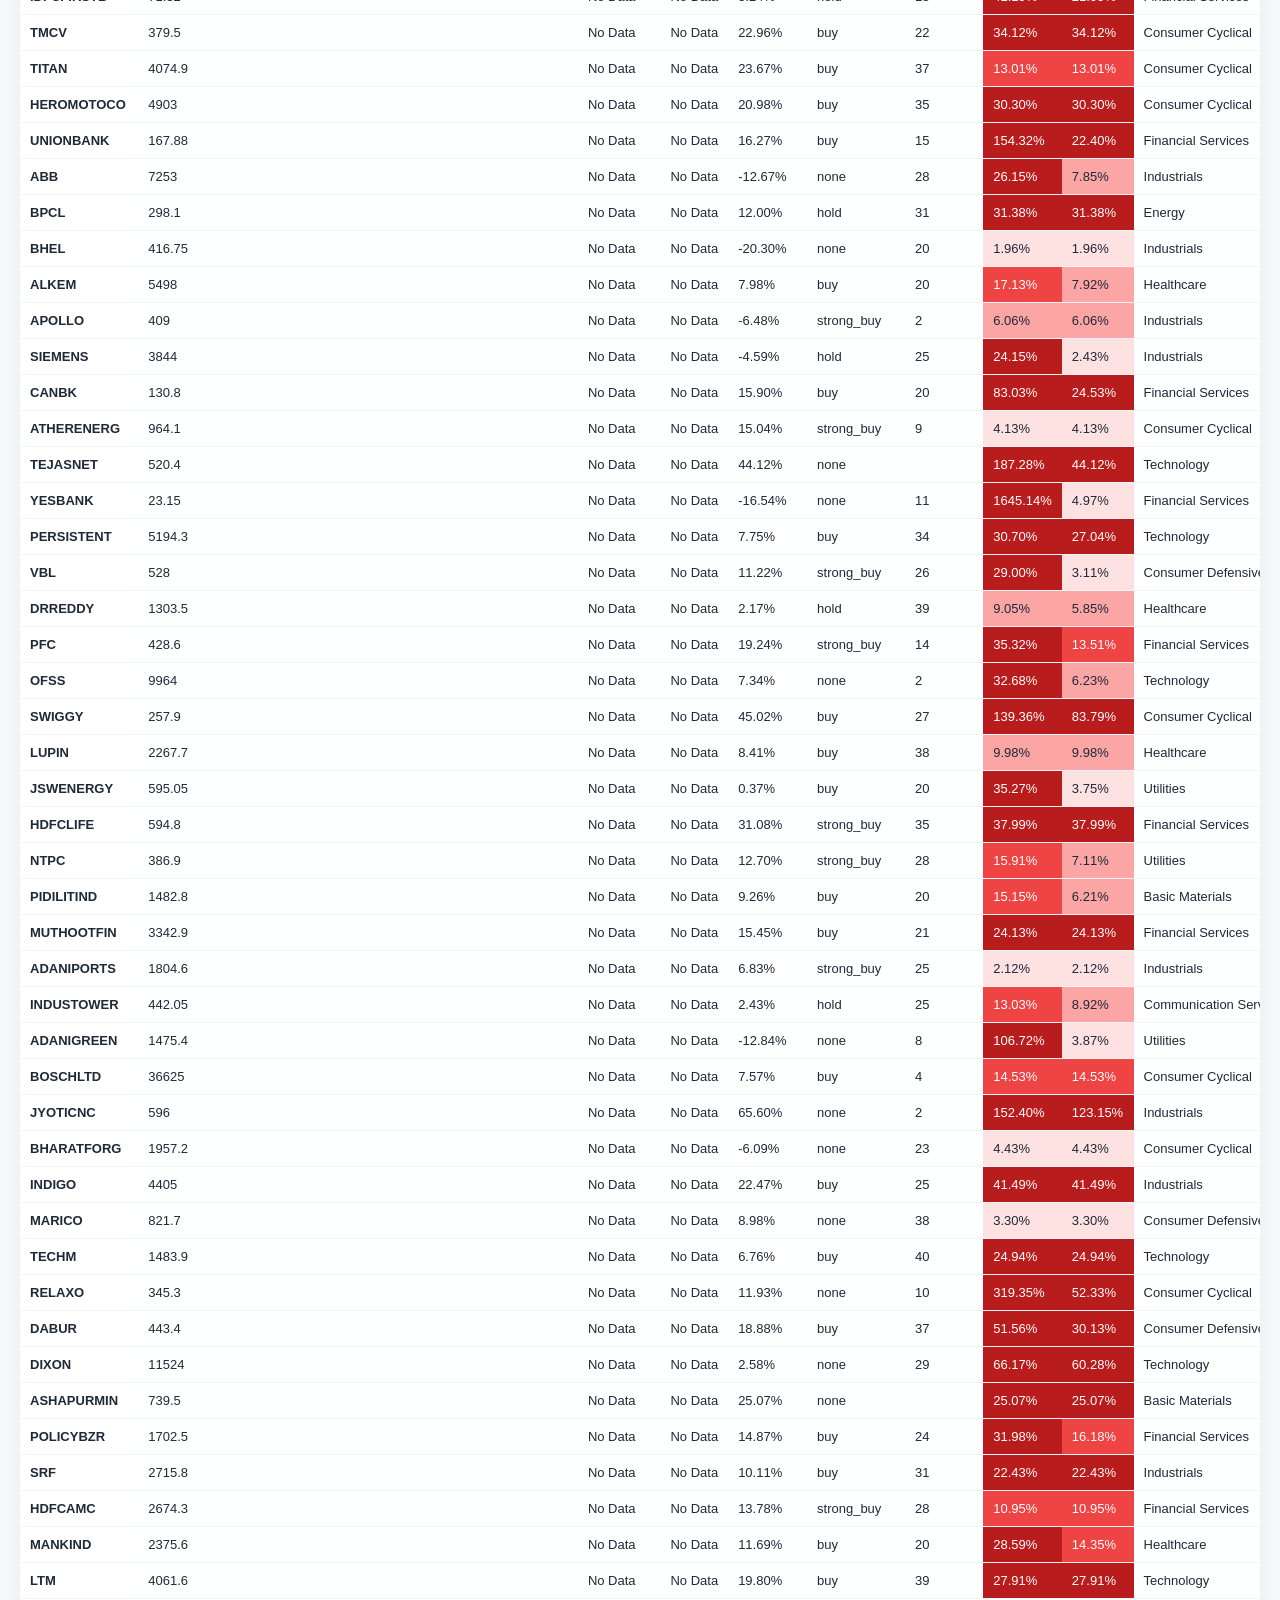
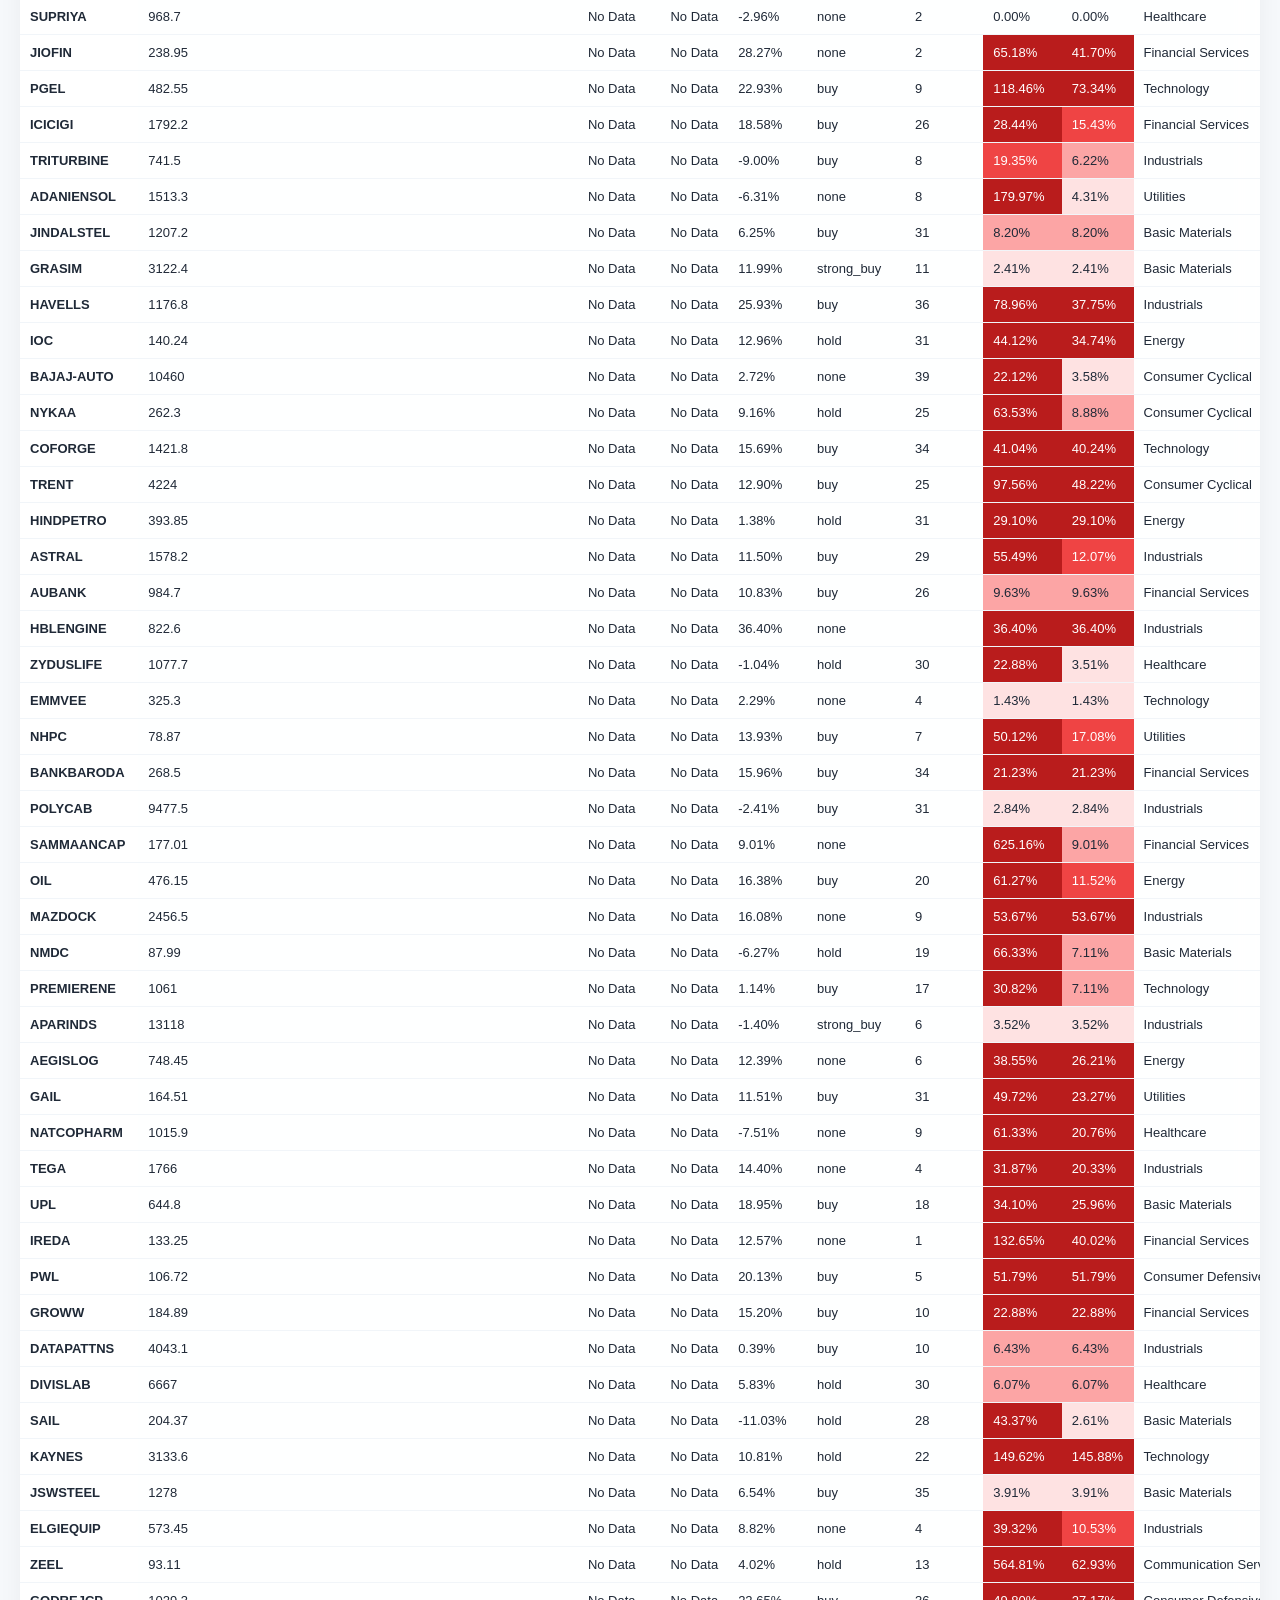
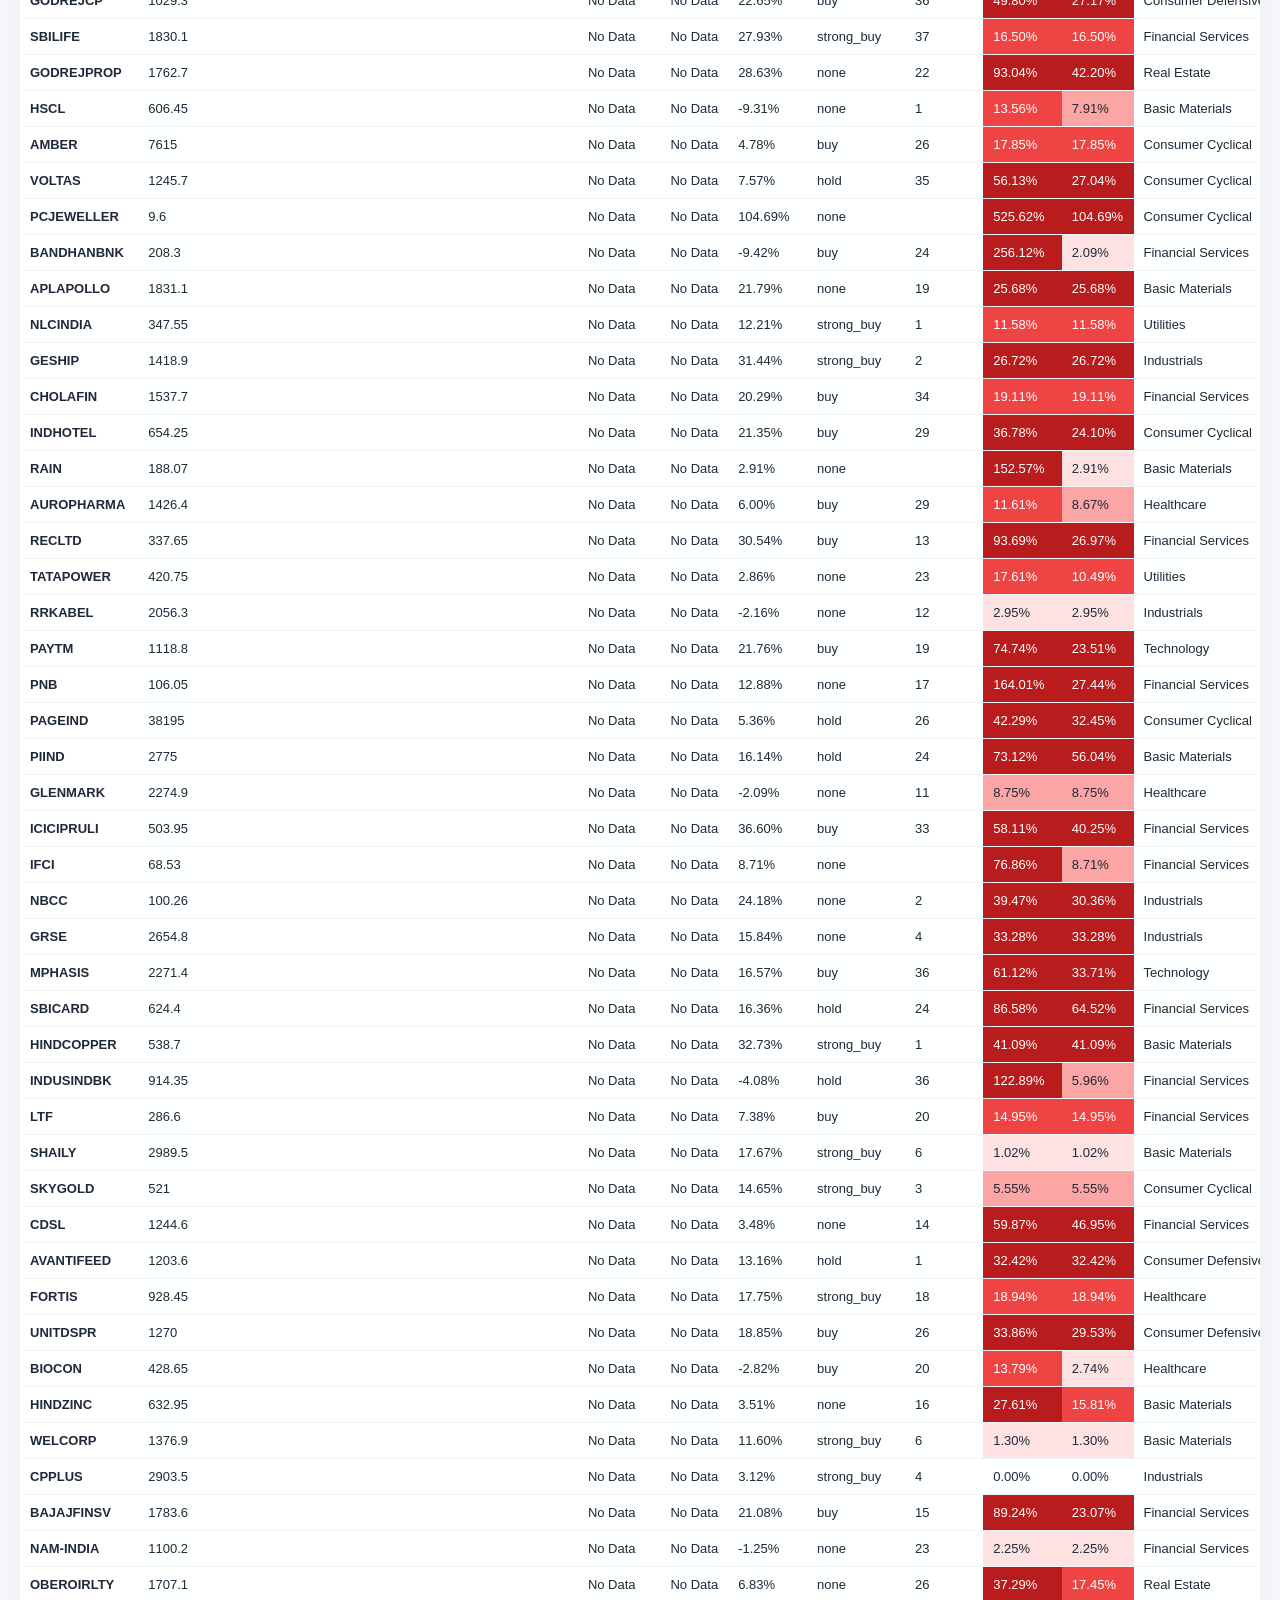
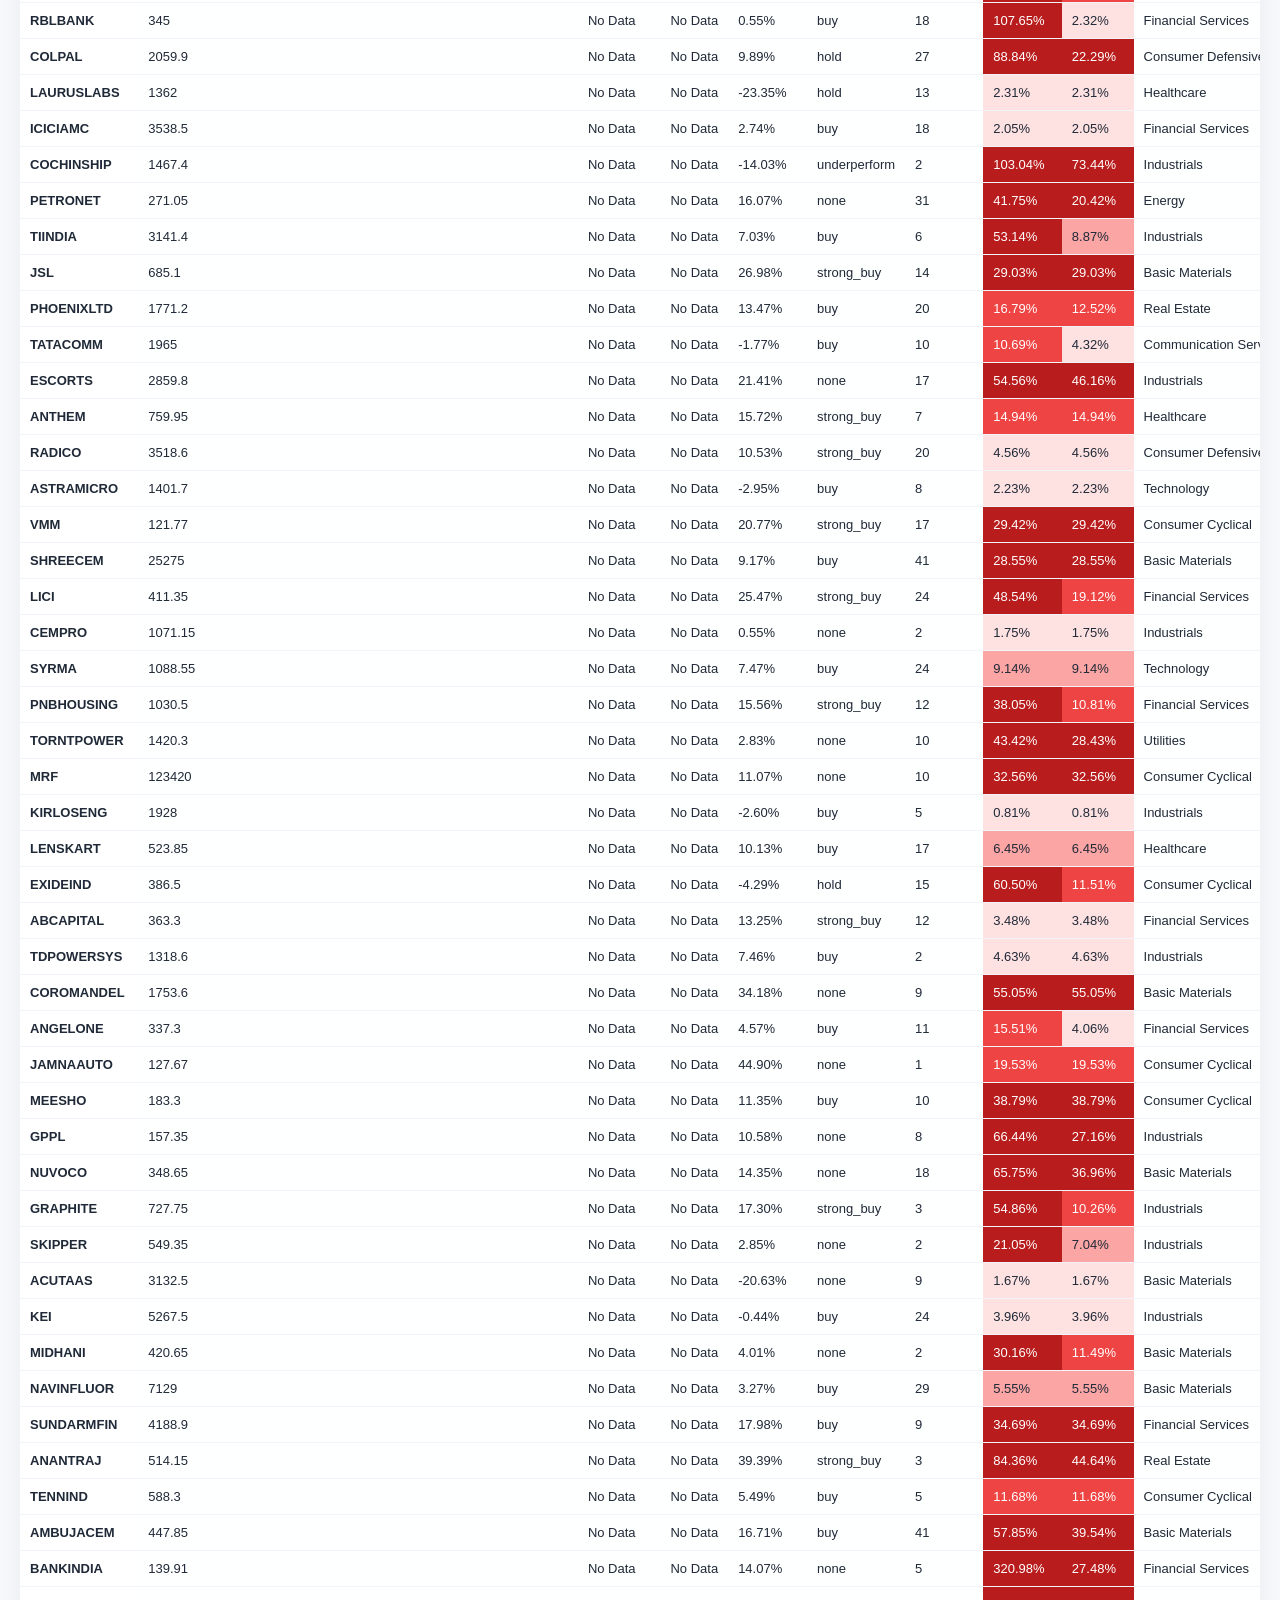
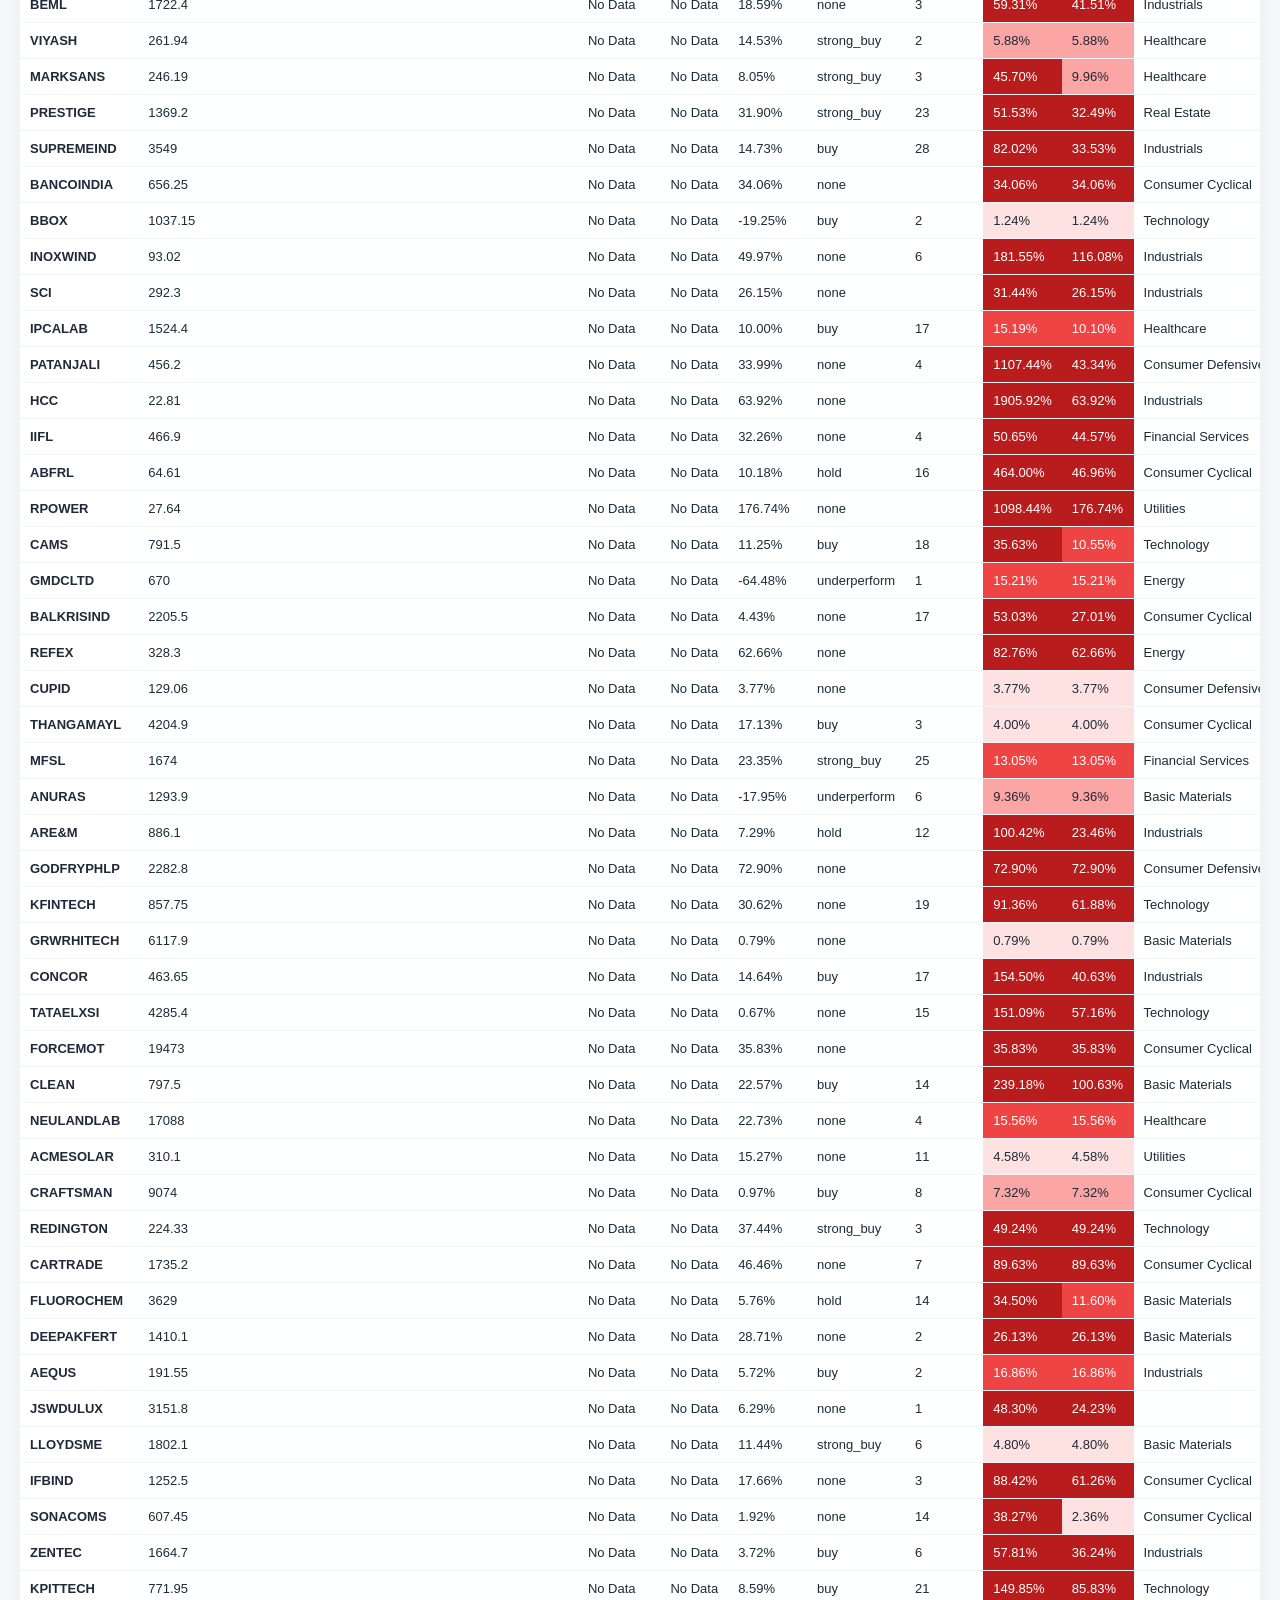
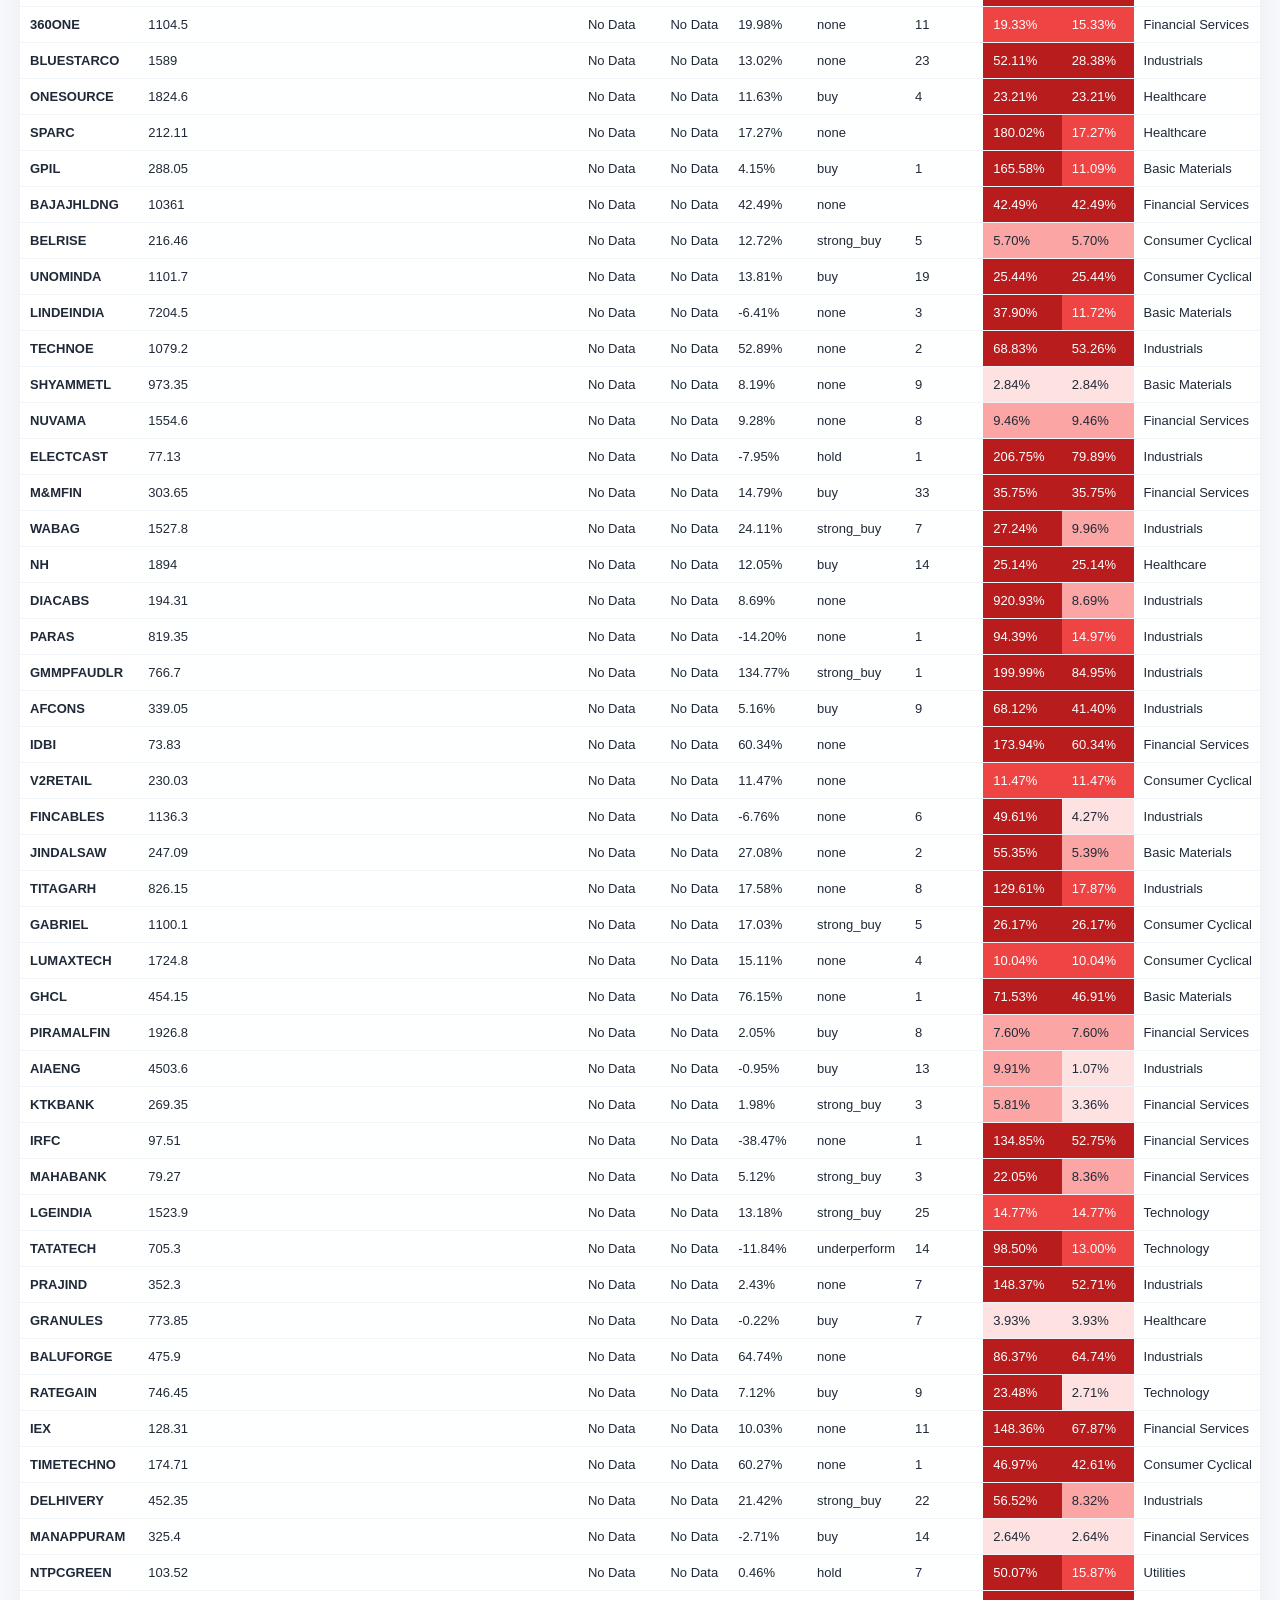
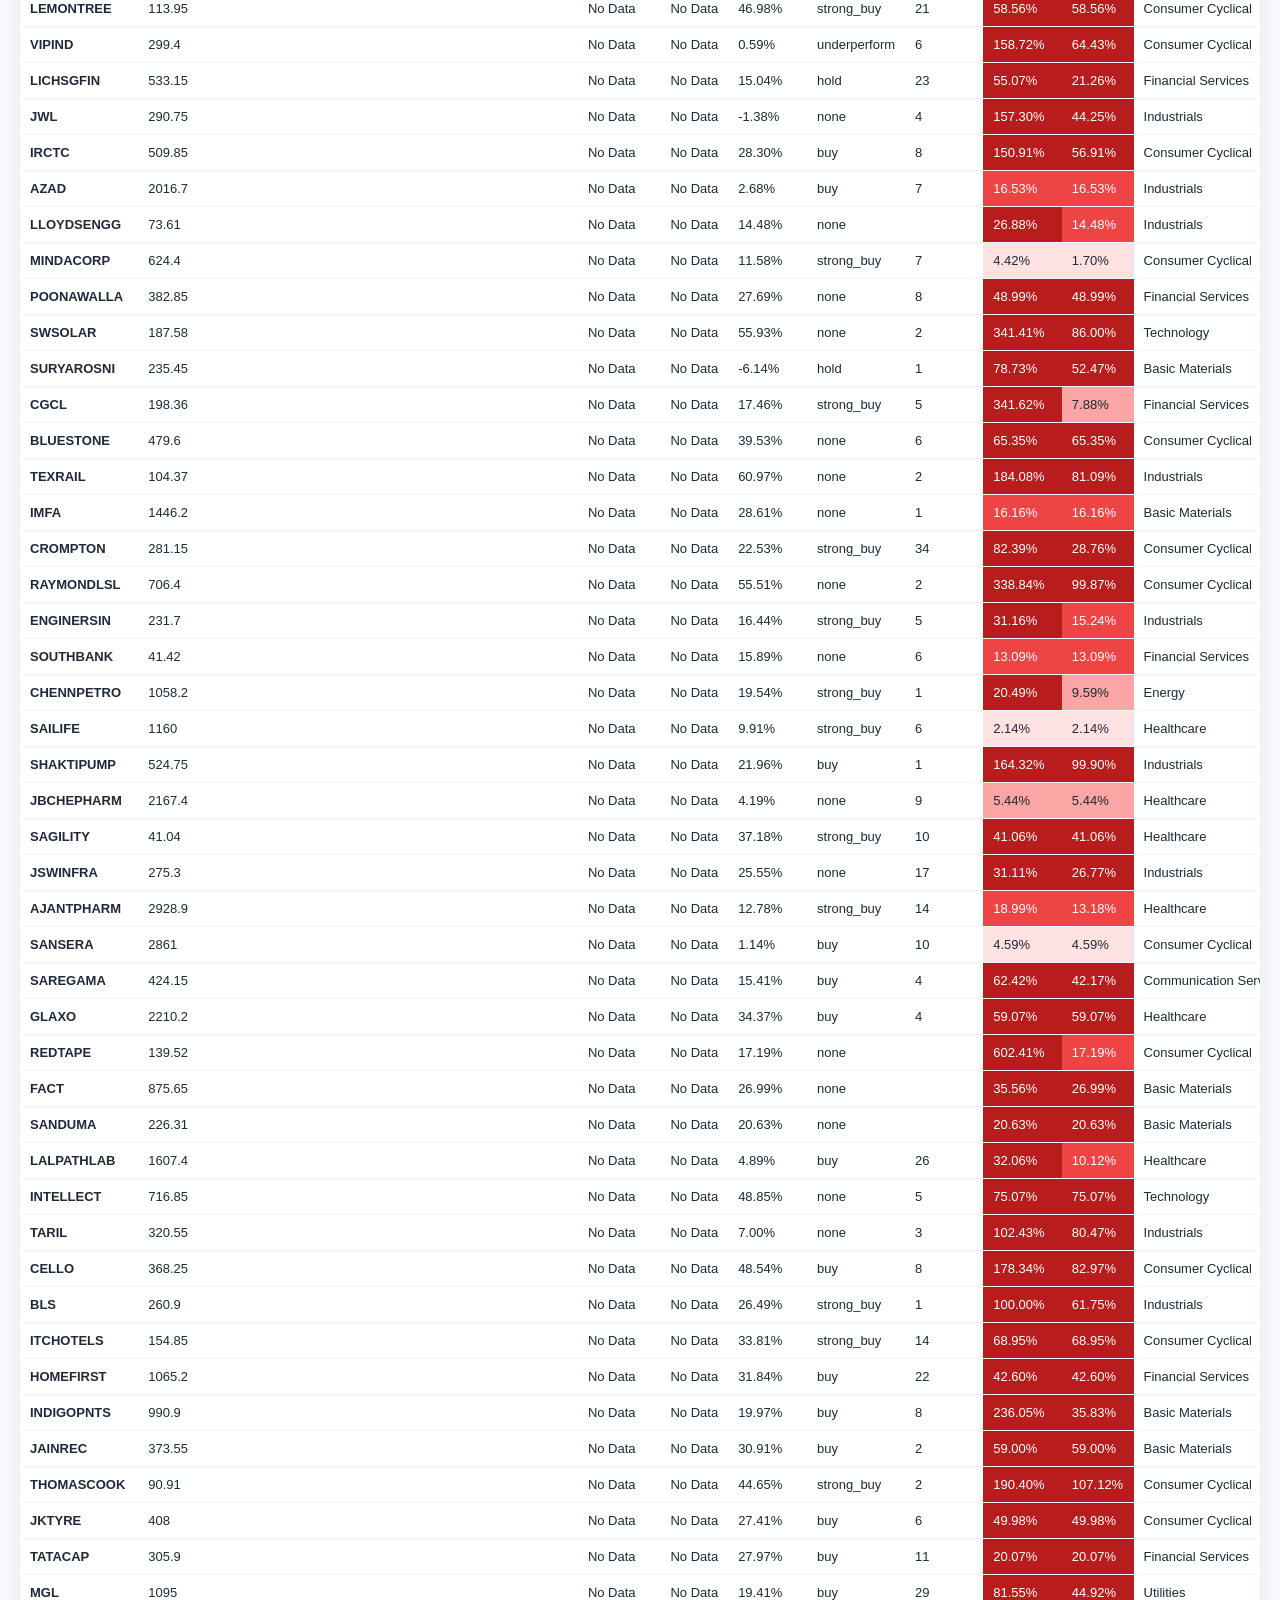
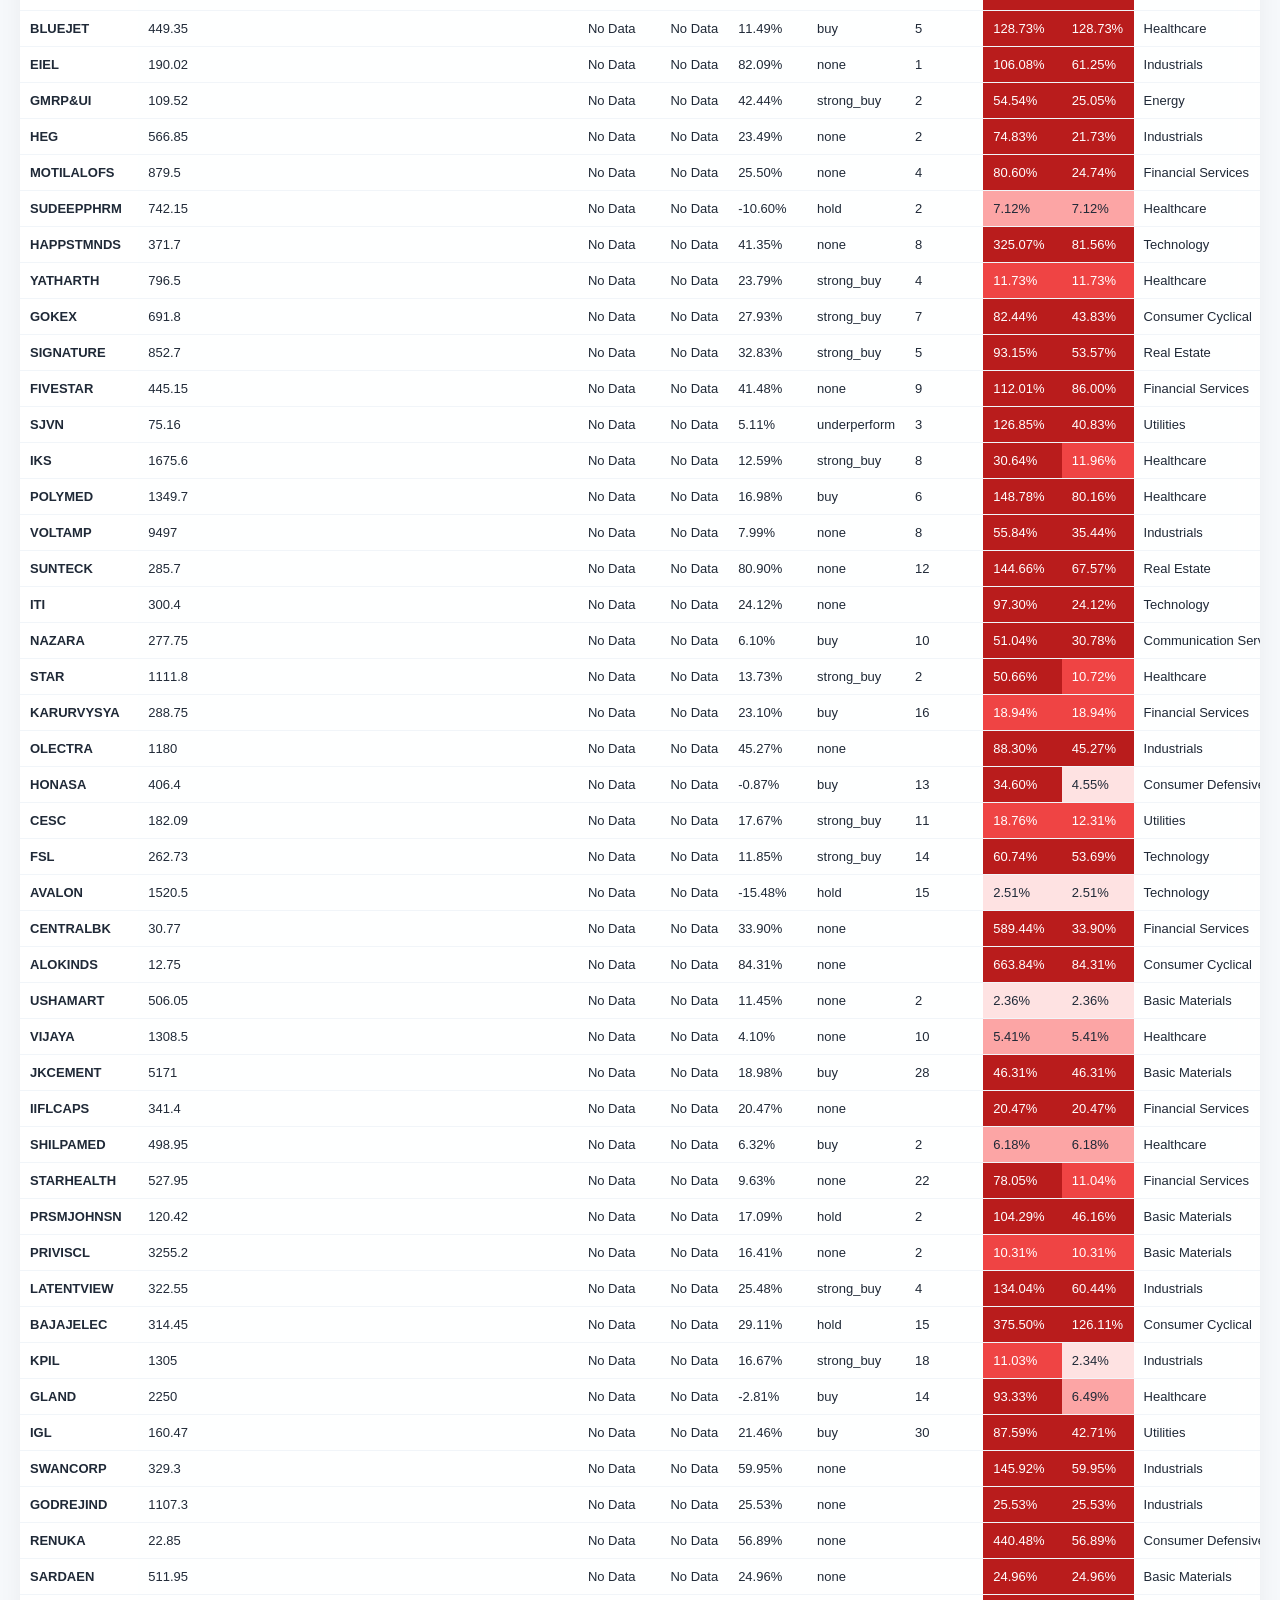
==== commit ec78c827: "Add files via upload" ====
--- a/index.html
+++ b/index.html
@@ -129,8 +129,6 @@
         Custom Return
     </button>
 
-   </select>
-
    <input
        type="number"
        id="minReturn"
@@ -211,6 +209,10 @@
 Sparkline
 </th>
 
+<th>
+    Trend
+</th>
+
 <th onclick="sortTable('target_upside_pct')">
 Upside%
 </th>
@@ -314,6 +316,38 @@
 
 <script src="app.js"></script>
 
+<footer class="footer-links">
+
+    <a href="about.html">
+        About
+    </a>
+
+    |
+
+    <a href="disclaimer.html">
+        Disclaimer
+    </a>
+
+    |
+
+    <a href="privacy.html">
+        Privacy Policy
+    </a>
+
+    |
+
+    <a href="terms.html">
+        Terms of Use
+    </a>
+
+    |
+
+    <a href="contact.html">
+        Contact
+    </a>
+
+</footer>
+
 </body>
 
 </html>
--- a/style.css
+++ b/style.css
@@ -613,40 +613,65 @@
 
     width: 250px;
 
-    height: 36px;
-
-    display: flex;
-
-    align-items: flex-end;
-
-    gap: 1px;
+    height: 60px;
+
+    position: relative;
 
     overflow: hidden;
 }
 
+.sparkBaseline {
+
+    position: absolute;
+
+    top: 50%;
+
+    left: 0;
+
+    right: 0;
+
+    height: 1px;
+
+    background: #94a3b8;
+}
+
+.sparkBar {
+
+    position: absolute;
+
+    width: 3px;
+}
+
 .sparkUp {
 
-    flex: 1;
-
-    height: 100%;
-
     background: #22c55e;
+
+    bottom: 50%;
 }
 
 .sparkDown {
 
-    flex: 1;
-
-    height: 100%;
-
     background: #ef4444;
-}
-
-.sparkFlat {
-
-    flex: 1;
-
-    height: 100%;
-
-    background: #d1d5db;
+
+    top: 50%;
+}
+
+.footer-links {
+
+    text-align: center;
+
+    padding: 20px;
+
+    margin-top: 20px;
+
+    font-size: 14px;
+}
+
+.footer-links a {
+
+    text-decoration: none;
+
+    color: #2563eb;
+
+    margin: 0 8px;
 }
